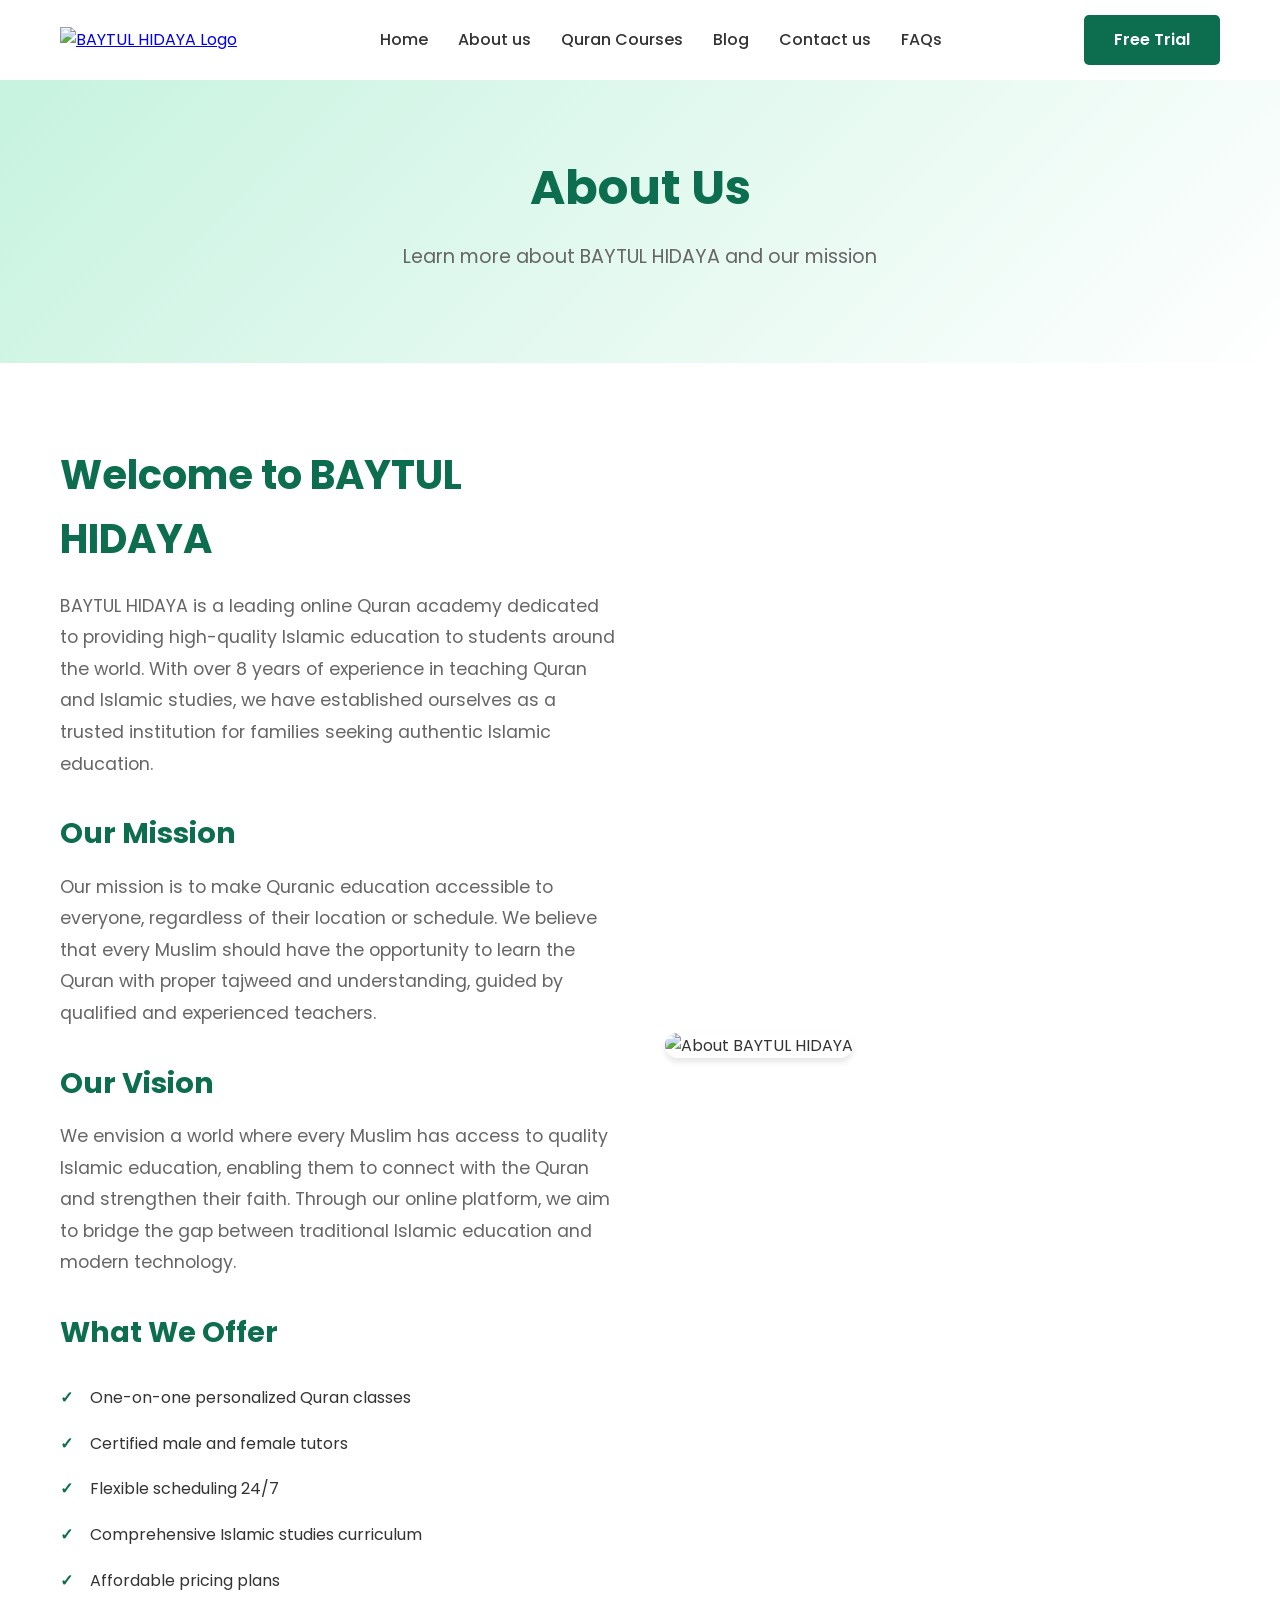
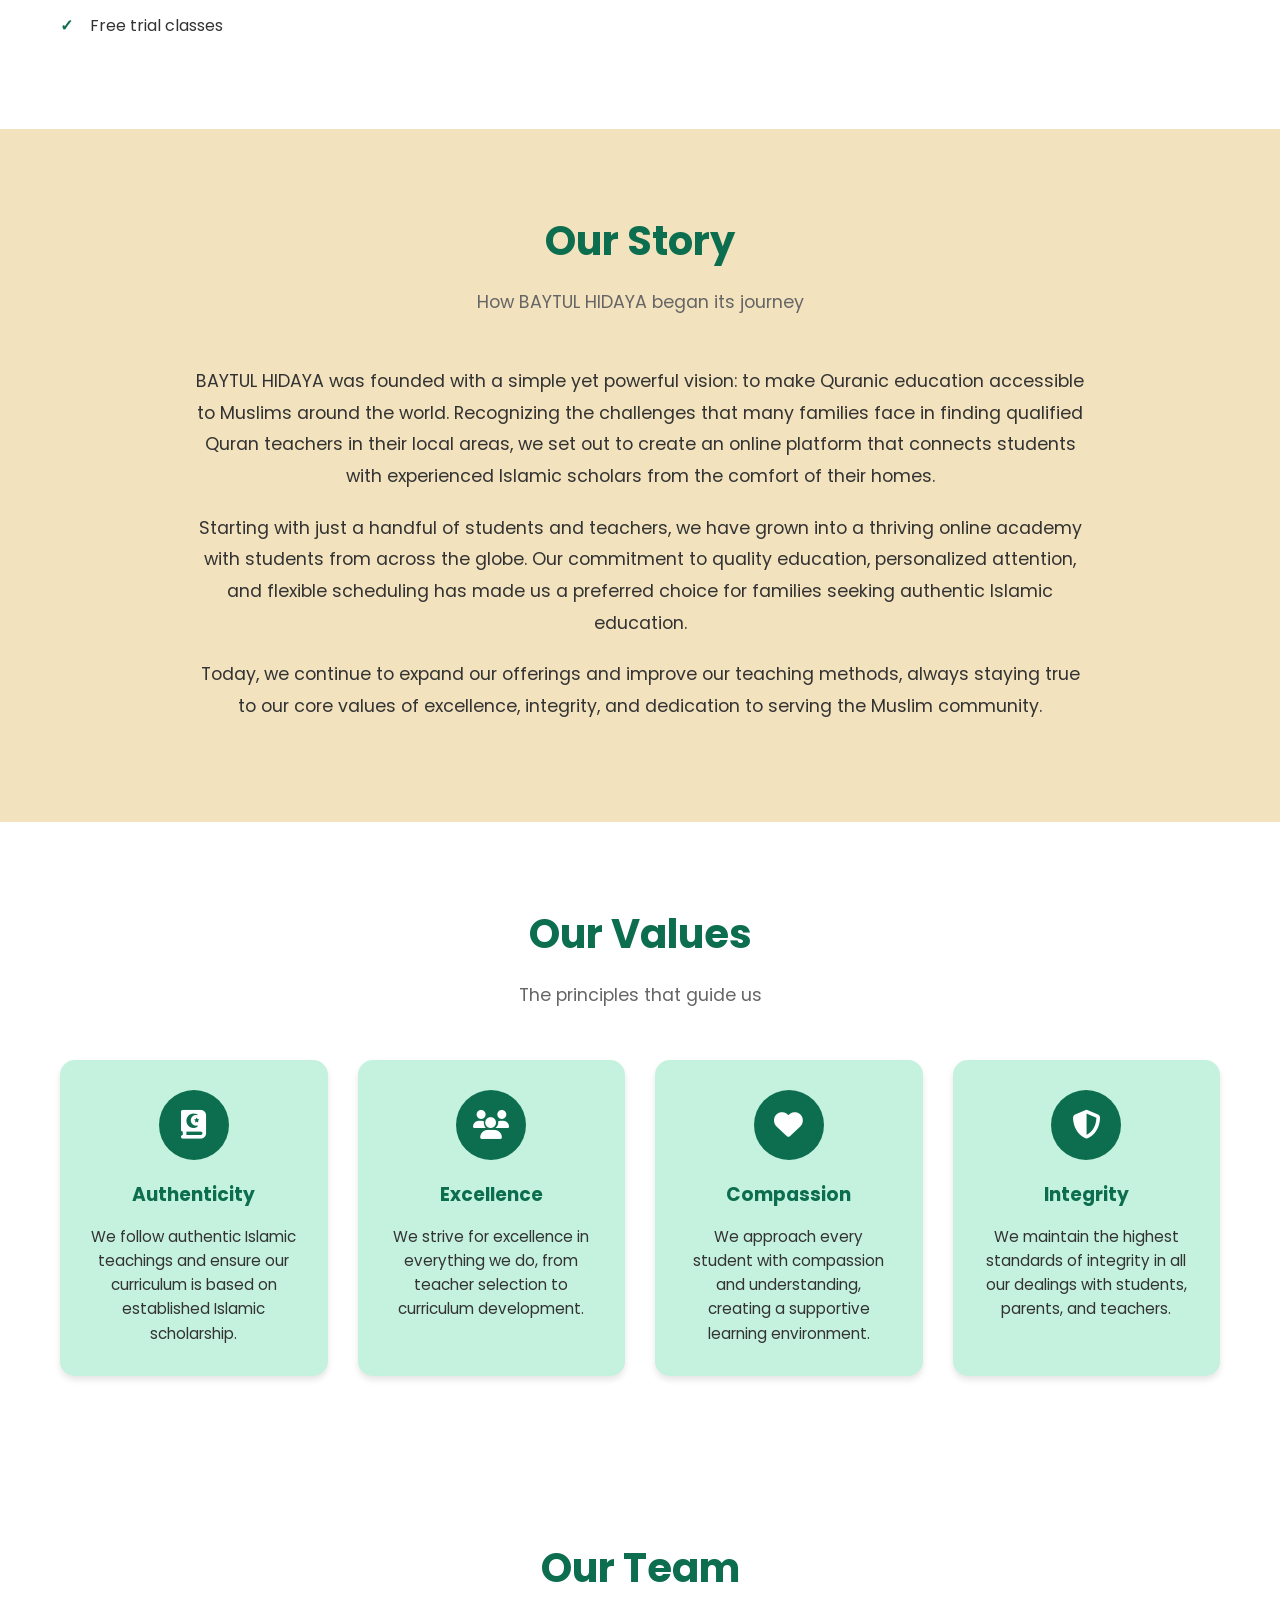
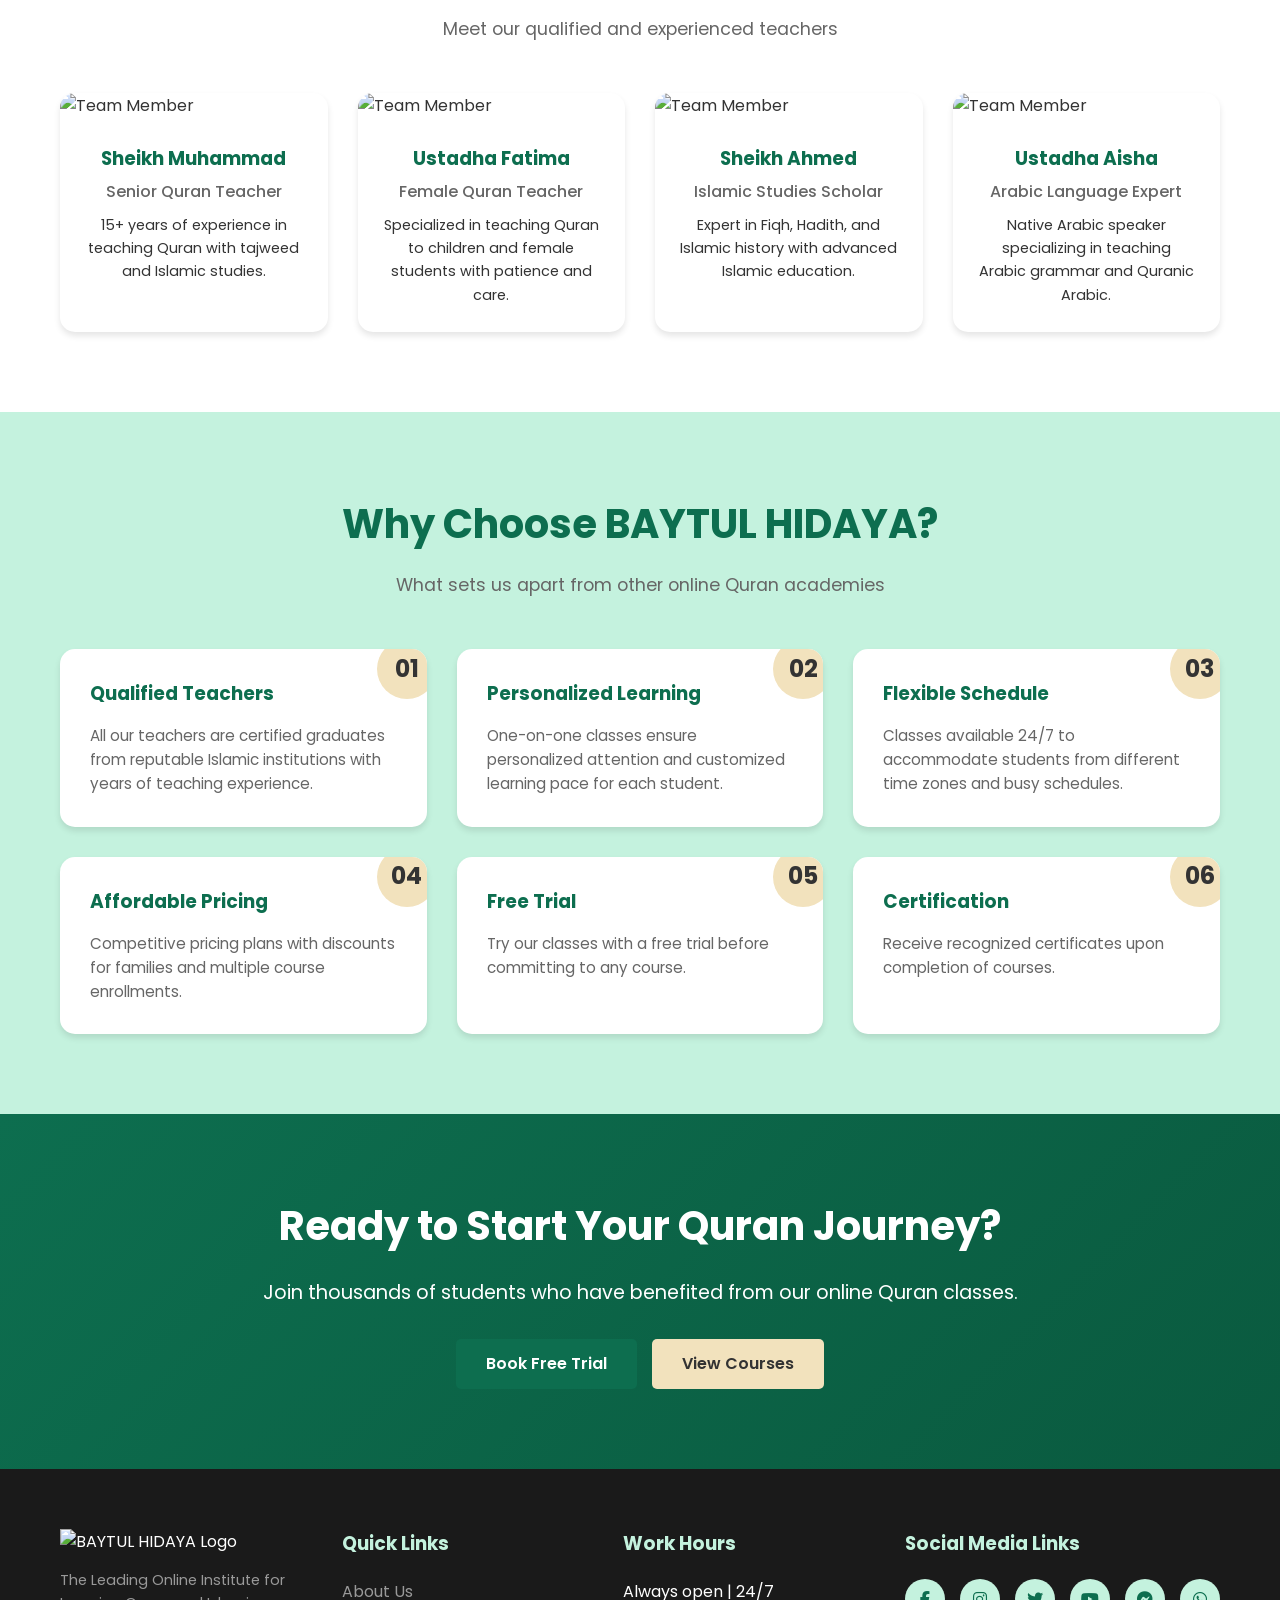
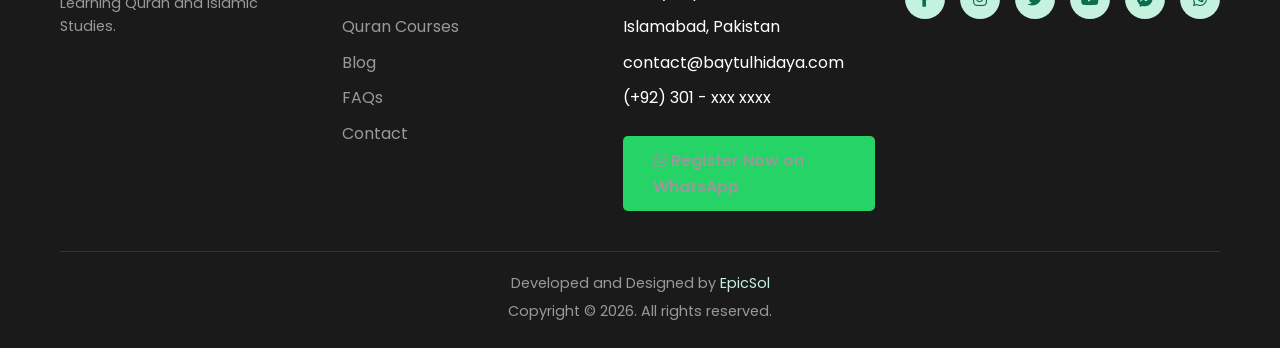
==== pages/about.html @ 9f5bbf70 "Initial commit: BAYTUL HIDAYA Online Quran Academy Website - Complete website with custom branding, " ====
<!DOCTYPE html>
<html lang="en">
<head>
    <meta charset="UTF-8">
    <meta name="viewport" content="width=device-width, initial-scale=1.0">
    <title>About Us - BAYTUL HIDAYA</title>
    <link rel="stylesheet" href="../css/style.css">
    <link rel="stylesheet" href="https://cdnjs.cloudflare.com/ajax/libs/font-awesome/6.4.0/css/all.min.css">
    <link href="https://fonts.googleapis.com/css2?family=Poppins:wght@300;400;500;600;700&display=swap" rel="stylesheet">
</head>
<body>
    <!-- Header -->
    <header id="header">
        <nav class="navbar">
            <div class="container">
                <div class="logo">
                    <a href="../index.html">
                        <img src="../images/logo.png" alt="BAYTUL HIDAYA Logo">
                    </a>
                </div>
                <ul class="nav-menu">
                    <li><a href="../index.html">Home</a></li>
                    <li><a href="about.html" class="active">About us</a></li>
                    <li><a href="courses.html">Quran Courses</a></li>
                    <li><a href="blog.html">Blog</a></li>
                    <li><a href="contact.html">Contact us</a></li>
                    <li><a href="faq.html">FAQs</a></li>
                </ul>
                <div class="nav-cta">
                    <a href="contact.html" class="btn-primary">Free Trial</a>
                </div>
                <div class="hamburger">
                    <span></span>
                    <span></span>
                    <span></span>
                </div>
            </div>
        </nav>
    </header>

    <!-- Page Header -->
    <section class="page-header">
        <div class="container">
            <h1>About Us</h1>
            <p>Learn more about BAYTUL HIDAYA and our mission</p>
        </div>
    </section>

    <!-- About Content -->
    <section class="about-page">
        <div class="container">
            <div class="about-page-content">
                <div class="about-text">
                    <h2>Welcome to BAYTUL HIDAYA</h2>
                    <p>BAYTUL HIDAYA is a leading online Quran academy dedicated to providing high-quality Islamic education to students around the world. With over 8 years of experience in teaching Quran and Islamic studies, we have established ourselves as a trusted institution for families seeking authentic Islamic education.</p>
                    
                    <h3>Our Mission</h3>
                    <p>Our mission is to make Quranic education accessible to everyone, regardless of their location or schedule. We believe that every Muslim should have the opportunity to learn the Quran with proper tajweed and understanding, guided by qualified and experienced teachers.</p>
                    
                    <h3>Our Vision</h3>
                    <p>We envision a world where every Muslim has access to quality Islamic education, enabling them to connect with the Quran and strengthen their faith. Through our online platform, we aim to bridge the gap between traditional Islamic education and modern technology.</p>
                    
                    <h3>What We Offer</h3>
                    <ul>
                        <li>One-on-one personalized Quran classes</li>
                        <li>Certified male and female tutors</li>
                        <li>Flexible scheduling 24/7</li>
                        <li>Comprehensive Islamic studies curriculum</li>
                        <li>Affordable pricing plans</li>
                        <li>Free trial classes</li>
                    </ul>
                </div>
                
                <div class="about-image">
                    <img src="../images/about-main.jpg" alt="About BAYTUL HIDAYA">
                </div>
            </div>
        </div>
    </section>

    <!-- Our Story -->
    <section class="our-story">
        <div class="container">
            <div class="section-header">
                <h2>Our Story</h2>
                <p>How BAYTUL HIDAYA began its journey</p>
            </div>
            <div class="story-content">
                <p>BAYTUL HIDAYA was founded with a simple yet powerful vision: to make Quranic education accessible to Muslims around the world. Recognizing the challenges that many families face in finding qualified Quran teachers in their local areas, we set out to create an online platform that connects students with experienced Islamic scholars from the comfort of their homes.</p>
                <p>Starting with just a handful of students and teachers, we have grown into a thriving online academy with students from across the globe. Our commitment to quality education, personalized attention, and flexible scheduling has made us a preferred choice for families seeking authentic Islamic education.</p>
                <p>Today, we continue to expand our offerings and improve our teaching methods, always staying true to our core values of excellence, integrity, and dedication to serving the Muslim community.</p>
            </div>
        </div>
    </section>

    <!-- Our Values -->
    <section class="our-values">
        <div class="container">
            <div class="section-header">
                <h2>Our Values</h2>
                <p>The principles that guide us</p>
            </div>
            <div class="values-grid">
                <div class="value-card">
                    <div class="value-icon">
                        <i class="fas fa-book-quran"></i>
                    </div>
                    <h3>Authenticity</h3>
                    <p>We follow authentic Islamic teachings and ensure our curriculum is based on established Islamic scholarship.</p>
                </div>
                <div class="value-card">
                    <div class="value-icon">
                        <i class="fas fa-users"></i>
                    </div>
                    <h3>Excellence</h3>
                    <p>We strive for excellence in everything we do, from teacher selection to curriculum development.</p>
                </div>
                <div class="value-card">
                    <div class="value-icon">
                        <i class="fas fa-heart"></i>
                    </div>
                    <h3>Compassion</h3>
                    <p>We approach every student with compassion and understanding, creating a supportive learning environment.</p>
                </div>
                <div class="value-card">
                    <div class="value-icon">
                        <i class="fas fa-shield-alt"></i>
                    </div>
                    <h3>Integrity</h3>
                    <p>We maintain the highest standards of integrity in all our dealings with students, parents, and teachers.</p>
                </div>
            </div>
        </div>
    </section>

    <!-- Our Team -->
    <section class="our-team">
        <div class="container">
            <div class="section-header">
                <h2>Our Team</h2>
                <p>Meet our qualified and experienced teachers</p>
            </div>
            <div class="team-grid">
                <div class="team-card">
                    <div class="team-image">
                        <img src="../images/team-1.jpg" alt="Team Member">
                    </div>
                    <div class="team-info">
                        <h3>Sheikh Muhammad</h3>
                        <p>Senior Quran Teacher</p>
                        <p>15+ years of experience in teaching Quran with tajweed and Islamic studies.</p>
                    </div>
                </div>
                <div class="team-card">
                    <div class="team-image">
                        <img src="../images/team-2.jpg" alt="Team Member">
                    </div>
                    <div class="team-info">
                        <h3>Ustadha Fatima</h3>
                        <p>Female Quran Teacher</p>
                        <p>Specialized in teaching Quran to children and female students with patience and care.</p>
                    </div>
                </div>
                <div class="team-card">
                    <div class="team-image">
                        <img src="../images/team-3.jpg" alt="Team Member">
                    </div>
                    <div class="team-info">
                        <h3>Sheikh Ahmed</h3>
                        <p>Islamic Studies Scholar</p>
                        <p>Expert in Fiqh, Hadith, and Islamic history with advanced Islamic education.</p>
                    </div>
                </div>
                <div class="team-card">
                    <div class="team-image">
                        <img src="../images/team-4.jpg" alt="Team Member">
                    </div>
                    <div class="team-info">
                        <h3>Ustadha Aisha</h3>
                        <p>Arabic Language Expert</p>
                        <p>Native Arabic speaker specializing in teaching Arabic grammar and Quranic Arabic.</p>
                    </div>
                </div>
            </div>
        </div>
    </section>

    <!-- Why Choose Us -->
    <section class="why-choose-us">
        <div class="container">
            <div class="section-header">
                <h2>Why Choose BAYTUL HIDAYA?</h2>
                <p>What sets us apart from other online Quran academies</p>
            </div>
            <div class="why-grid">
                <div class="why-item">
                    <div class="why-number">01</div>
                    <h3>Qualified Teachers</h3>
                    <p>All our teachers are certified graduates from reputable Islamic institutions with years of teaching experience.</p>
                </div>
                <div class="why-item">
                    <div class="why-number">02</div>
                    <h3>Personalized Learning</h3>
                    <p>One-on-one classes ensure personalized attention and customized learning pace for each student.</p>
                </div>
                <div class="why-item">
                    <div class="why-number">03</div>
                    <h3>Flexible Schedule</h3>
                    <p>Classes available 24/7 to accommodate students from different time zones and busy schedules.</p>
                </div>
                <div class="why-item">
                    <div class="why-number">04</div>
                    <h3>Affordable Pricing</h3>
                    <p>Competitive pricing plans with discounts for families and multiple course enrollments.</p>
                </div>
                <div class="why-item">
                    <div class="why-number">05</div>
                    <h3>Free Trial</h3>
                    <p>Try our classes with a free trial before committing to any course.</p>
                </div>
                <div class="why-item">
                    <div class="why-number">06</div>
                    <h3>Certification</h3>
                    <p>Receive recognized certificates upon completion of courses.</p>
                </div>
            </div>
        </div>
    </section>

    <!-- CTA Section -->
    <section class="cta-section">
        <div class="container">
            <div class="cta-content">
                <h2>Ready to Start Your Quran Journey?</h2>
                <p>Join thousands of students who have benefited from our online Quran classes.</p>
                <div class="cta-buttons">
                    <a href="contact.html" class="btn-primary">Book Free Trial</a>
                    <a href="courses.html" class="btn-secondary">View Courses</a>
                </div>
            </div>
        </div>
    </section>

    <!-- Footer -->
    <footer>
        <div class="container">
            <div class="footer-grid">
                <div class="footer-logo">
                    <img src="../images/logo.png" alt="BAYTUL HIDAYA Logo">
                    <p>The Leading Online Institute for Learning Quran and Islamic Studies.</p>
                </div>
                <div class="footer-links">
                    <h3>Quick Links</h3>
                    <ul>
                        <li><a href="about.html">About Us</a></li>
                        <li><a href="courses.html">Quran Courses</a></li>
                        <li><a href="blog.html">Blog</a></li>
                        <li><a href="faq.html">FAQs</a></li>
                        <li><a href="contact.html">Contact</a></li>
                    </ul>
                </div>
                <div class="footer-contact">
                    <h3>Work Hours</h3>
                    <ul>
                        <li>Always open | 24/7</li>
                        <li>Islamabad, Pakistan</li>
                        <li>contact@baytulhidaya.com</li>
                        <li>(+92) 301 - xxx xxxx</li>
                    </ul>
                    <a href="https://wa.me/message/RNBNJLRW5IJGC1" target="_blank" class="btn-whatsapp">
                        <i class="fab fa-whatsapp"></i> Register Now on WhatsApp
                    </a>
                </div>
                <div class="footer-social">
                    <h3>Social Media Links</h3>
                    <div class="social-icons">
                        <a href="https://www.facebook.com/LearnQuranACD/" target="_blank"><i class="fab fa-facebook-f"></i></a>
                        <a href="https://www.instagram.com/learnquran.academy/" target="_blank"><i class="fab fa-instagram"></i></a>
                        <a href="https://twitter.com/LearnquranA" target="_blank"><i class="fab fa-twitter"></i></a>
                        <a href="https://www.youtube.com/@learnquran.academy" target="_blank"><i class="fab fa-youtube"></i></a>
                        <a href="https://m.me/fb.farooq" target="_blank"><i class="fab fa-facebook-messenger"></i></a>
                        <a href="https://wa.me/message/RNBNJLRW5IJGC1" target="_blank"><i class="fab fa-whatsapp"></i></a>
                    </div>
                </div>
            </div>
            <div class="footer-bottom">
                <p>Developed and Designed by <a href="https://epicsol.com/" target="_blank">EpicSol</a></p>
                <p>Copyright © 2026. All rights reserved.</p>
            </div>
        </div>
    </footer>

    <script src="../js/main.js"></script>
</body>
</html>
---- css/style.css ----
/* Reset and Base Styles */
* {
    margin: 0;
    padding: 0;
    box-sizing: border-box;
}

:root {
    --primary-green: #c4f2de;
    --primary-orange: #f2e2bd;
    --dark-green: #0d6e4f;
    --text-dark: #333;
    --text-light: #666;
    --white: #ffffff;
    --shadow: 0 4px 6px rgba(0, 0, 0, 0.1);
    --transition: all 0.3s ease;
}

body {
    font-family: 'Poppins', sans-serif;
    line-height: 1.6;
    color: var(--text-dark);
    overflow-x: hidden;
}

.container {
    max-width: 1200px;
    margin: 0 auto;
    padding: 0 20px;
}

/* Header and Navigation */
header {
    background: var(--white);
    box-shadow: var(--shadow);
    position: fixed;
    width: 100%;
    top: 0;
    z-index: 1000;
    transition: var(--transition);
}

.navbar {
    padding: 15px 0;
}

.navbar .container {
    display: flex;
    justify-content: space-between;
    align-items: center;
}

.logo img {
    height: 60px;
    width: auto;
}

.nav-menu {
    display: flex;
    list-style: none;
    gap: 30px;
}

.nav-menu a {
    text-decoration: none;
    color: var(--text-dark);
    font-weight: 500;
    transition: var(--transition);
    position: relative;
}

.nav-menu a:hover,
.nav-menu a.active {
    color: var(--dark-green);
}

.nav-menu a::after {
    content: '';
    position: absolute;
    bottom: -5px;
    left: 0;
    width: 0;
    height: 2px;
    background: var(--dark-green);
    transition: var(--transition);
}

.nav-menu a:hover::after,
.nav-menu a.active::after {
    width: 100%;
}

.nav-cta {
    display: flex;
    align-items: center;
}

.hamburger {
    display: none;
    flex-direction: column;
    cursor: pointer;
    gap: 5px;
}

.hamburger span {
    width: 25px;
    height: 3px;
    background: var(--text-dark);
    transition: var(--transition);
}

/* Buttons */
.btn-primary {
    background: var(--dark-green);
    color: var(--white);
    padding: 12px 30px;
    border: none;
    border-radius: 5px;
    font-weight: 600;
    cursor: pointer;
    transition: var(--transition);
    text-decoration: none;
    display: inline-block;
}

.btn-primary:hover {
    background: #0a5a3f;
    transform: translateY(-2px);
    box-shadow: var(--shadow);
}

.btn-secondary {
    background: var(--primary-orange);
    color: var(--text-dark);
    padding: 12px 30px;
    border: none;
    border-radius: 5px;
    font-weight: 600;
    cursor: pointer;
    transition: var(--transition);
    text-decoration: none;
    display: inline-block;
}

.btn-secondary:hover {
    background: #e5d0a5;
    transform: translateY(-2px);
    box-shadow: var(--shadow);
}

.btn-whatsapp {
    background: #25D366;
    color: var(--white);
    padding: 12px 30px;
    border: none;
    border-radius: 5px;
    font-weight: 600;
    cursor: pointer;
    transition: var(--transition);
    text-decoration: none;
    display: inline-block;
}

.btn-whatsapp:hover {
    background: #1ebc5c;
    transform: translateY(-2px);
    box-shadow: var(--shadow);
}

.btn-course {
    background: var(--dark-green);
    color: var(--white);
    padding: 10px 25px;
    border: none;
    border-radius: 5px;
    font-weight: 600;
    cursor: pointer;
    transition: var(--transition);
    text-decoration: none;
    display: inline-block;
    width: 100%;
    text-align: center;
}

.btn-course:hover {
    background: #0a5a3f;
    transform: translateY(-2px);
    box-shadow: var(--shadow);
}

/* Hero Section */
.hero {
    padding: 150px 0 80px;
    background: linear-gradient(135deg, var(--primary-green) 0%, var(--white) 100%);
    position: relative;
    overflow: hidden;
}

.hero::before {
    content: '';
    position: absolute;
    top: 0;
    right: 0;
    width: 50%;
    height: 100%;
    background: var(--primary-orange);
    opacity: 0.1;
    transform: skewX(-20deg);
}

.hero-content {
    display: grid;
    grid-template-columns: 1fr 1fr;
    gap: 50px;
    align-items: center;
}

.hero-text h1 {
    font-size: 3rem;
    margin-bottom: 20px;
    color: var(--dark-green);
    line-height: 1.2;
}

.hero-text p {
    font-size: 1.1rem;
    margin-bottom: 15px;
    color: var(--text-light);
}

.hero-buttons {
    display: flex;
    gap: 15px;
    margin-top: 30px;
}

.hero-image img {
    width: 100%;
    border-radius: 20px;
    box-shadow: var(--shadow);
    animation: float 3s ease-in-out infinite;
}

@keyframes float {
    0%, 100% { transform: translateY(0); }
    50% { transform: translateY(-20px); }
}

/* Stats Section */
.stats {
    padding: 60px 0;
    background: var(--white);
}

.stats-grid {
    display: grid;
    grid-template-columns: repeat(4, 1fr);
    gap: 30px;
}

.stat-item {
    text-align: center;
    padding: 30px;
    background: var(--primary-green);
    border-radius: 10px;
    transition: var(--transition);
}

.stat-item:hover {
    transform: translateY(-10px);
    box-shadow: var(--shadow);
}

.stat-item h3 {
    font-size: 2rem;
    color: var(--dark-green);
    margin-bottom: 10px;
}

.stat-item p {
    color: var(--text-dark);
    font-weight: 500;
}

/* Features Section */
.features {
    padding: 80px 0;
    background: var(--white);
}

.section-header {
    text-align: center;
    margin-bottom: 50px;
}

.section-header h2 {
    font-size: 2.5rem;
    color: var(--dark-green);
    margin-bottom: 15px;
}

.section-header p {
    font-size: 1.1rem;
    color: var(--text-light);
}

.features-grid {
    display: grid;
    grid-template-columns: repeat(3, 1fr);
    gap: 30px;
}

.feature-card {
    text-align: center;
    padding: 40px 30px;
    background: var(--white);
    border-radius: 15px;
    box-shadow: var(--shadow);
    transition: var(--transition);
    border: 2px solid var(--primary-green);
}

.feature-card:hover {
    transform: translateY(-10px);
    box-shadow: 0 8px 15px rgba(0, 0, 0, 0.15);
}

.feature-icon {
    width: 80px;
    height: 80px;
    background: var(--primary-green);
    border-radius: 50%;
    display: flex;
    align-items: center;
    justify-content: center;
    margin: 0 auto 20px;
    font-size: 2rem;
    color: var(--dark-green);
}

.feature-card h3 {
    margin-bottom: 15px;
    color: var(--dark-green);
}

.feature-card p {
    color: var(--text-light);
}

/* CTA Section */
.cta-section {
    padding: 80px 0;
    background: linear-gradient(135deg, var(--dark-green) 0%, #0a5a3f 100%);
    color: var(--white);
}

.cta-content {
    text-align: center;
    max-width: 800px;
    margin: 0 auto;
}

.cta-content h2 {
    font-size: 2.5rem;
    margin-bottom: 20px;
}

.cta-content p {
    font-size: 1.2rem;
    margin-bottom: 30px;
}

.cta-content ul {
    list-style: none;
    margin-bottom: 30px;
}

.cta-content ul li {
    margin-bottom: 10px;
    font-size: 1.1rem;
}

/* Courses Section */
.courses {
    padding: 80px 0;
    background: var(--white);
}

.courses-grid {
    display: grid;
    grid-template-columns: repeat(3, 1fr);
    gap: 30px;
}

.course-card {
    background: var(--white);
    border-radius: 15px;
    overflow: hidden;
    box-shadow: var(--shadow);
    transition: var(--transition);
}

.course-card:hover {
    transform: translateY(-10px);
    box-shadow: 0 8px 15px rgba(0, 0, 0, 0.15);
}

.course-image img {
    width: 100%;
    height: 200px;
    object-fit: cover;
}

.course-content {
    padding: 25px;
}

.course-content h4 {
    color: var(--dark-green);
    font-size: 1.2rem;
    margin-bottom: 10px;
}

.course-content h3 {
    margin-bottom: 15px;
    color: var(--text-dark);
}

.course-features {
    display: flex;
    gap: 15px;
    margin-bottom: 15px;
}

.course-features span {
    font-size: 0.9rem;
    color: var(--text-light);
    display: flex;
    align-items: center;
    gap: 5px;
}

.course-rating {
    display: flex;
    align-items: center;
    gap: 10px;
    margin-bottom: 20px;
}

.stars {
    color: #FFD700;
}

.course-rating span {
    font-size: 0.9rem;
    color: var(--text-light);
}

/* About Section */
.about {
    padding: 80px 0;
    background: var(--primary-green);
}

.about-content {
    text-align: center;
    max-width: 900px;
    margin: 0 auto;
}

.about-content p {
    font-size: 1.1rem;
    margin-bottom: 30px;
    color: var(--text-dark);
}

.about-stats {
    display: grid;
    grid-template-columns: 1fr 1fr;
    gap: 30px;
    margin-bottom: 30px;
}

.about-stat {
    text-align: left;
}

.about-stat h3 {
    margin-bottom: 10px;
    color: var(--dark-green);
}

.progress-bar {
    width: 100%;
    height: 10px;
    background: var(--white);
    border-radius: 5px;
    overflow: hidden;
    margin-bottom: 5px;
}

.progress {
    height: 100%;
    background: var(--dark-green);
    border-radius: 5px;
    animation: progress 2s ease-in-out;
}

@keyframes progress {
    from { width: 0; }
    to { width: 100%; }
}

.about-stat span {
    font-weight: 600;
    color: var(--dark-green);
}

.about-features ul {
    list-style: none;
    display: flex;
    justify-content: center;
    gap: 30px;
    margin-bottom: 30px;
}

.about-features ul li {
    color: var(--text-dark);
    font-weight: 500;
}

.about-cta h3 {
    margin-bottom: 20px;
    color: var(--dark-green);
}

.about-cta img {
    max-width: 100%;
    border-radius: 15px;
    box-shadow: var(--shadow);
}

/* Process Section */
.process {
    padding: 80px 0;
    background: var(--white);
}

.process-steps {
    display: grid;
    grid-template-columns: repeat(4, 1fr);
    gap: 30px;
}

.process-step {
    text-align: center;
    padding: 30px;
    background: var(--primary-orange);
    border-radius: 15px;
    transition: var(--transition);
}

.process-step:hover {
    transform: translateY(-10px);
    box-shadow: var(--shadow);
}

.step-number {
    width: 60px;
    height: 60px;
    background: var(--dark-green);
    color: var(--white);
    border-radius: 50%;
    display: flex;
    align-items: center;
    justify-content: center;
    font-size: 1.5rem;
    font-weight: 700;
    margin: 0 auto 20px;
}

.process-step h3 {
    margin-bottom: 15px;
    color: var(--dark-green);
}

.process-step p {
    color: var(--text-dark);
    font-size: 0.95rem;
}

/* Specialties Section */
.specialties {
    padding: 80px 0;
    background: var(--white);
}

.specialties-content {
    text-align: center;
    max-width: 900px;
    margin: 0 auto;
}

.specialties-content p {
    font-size: 1.1rem;
    margin-bottom: 40px;
    color: var(--text-light);
}

.specialties-grid {
    display: grid;
    grid-template-columns: repeat(2, 1fr);
    gap: 30px;
    margin-bottom: 40px;
}

.specialty-item {
    text-align: left;
    padding: 20px;
    background: var(--primary-green);
    border-radius: 10px;
}

.specialty-item h3 {
    margin-bottom: 10px;
    color: var(--dark-green);
    font-size: 1rem;
}

.specialty-item .progress-bar {
    margin-bottom: 5px;
}

.specialty-item span {
    font-weight: 600;
    color: var(--dark-green);
    font-size: 0.9rem;
}

.specialties-cta {
    text-align: center;
    margin-top: 40px;
}

.specialties-cta h2 {
    margin-bottom: 15px;
    color: var(--dark-green);
}

.specialties-cta p {
    margin-bottom: 30px;
    color: var(--text-light);
}

.cta-buttons {
    display: flex;
    gap: 15px;
    justify-content: center;
}

/* FAQ Section */
.faq {
    padding: 80px 0;
    background: var(--primary-orange);
}

.faq-content {
    max-width: 900px;
    margin: 0 auto;
}

.faq-item {
    background: var(--white);
    padding: 30px;
    border-radius: 10px;
    margin-bottom: 20px;
    box-shadow: var(--shadow);
    transition: var(--transition);
}

.faq-item:hover {
    transform: translateY(-5px);
}

.faq-item h3 {
    margin-bottom: 15px;
    color: var(--dark-green);
    cursor: pointer;
    display: flex;
    justify-content: space-between;
    align-items: center;
}

.faq-item h3::after {
    content: '+';
    font-size: 1.5rem;
    color: var(--dark-green);
}

.faq-item.active h3::after {
    content: '-';
}

.faq-item p {
    color: var(--text-light);
    display: none;
    margin-top: 15px;
}

.faq-item.active p {
    display: block;
}

.faq-cta {
    text-align: center;
    margin-top: 40px;
}

.faq-cta p {
    margin-top: 15px;
    color: var(--text-dark);
}

/* Testimonials Section */
.testimonials {
    padding: 80px 0;
    background: var(--white);
}

.testimonials-grid {
    display: grid;
    grid-template-columns: repeat(3, 1fr);
    gap: 30px;
}

.testimonial-card {
    background: var(--primary-green);
    padding: 30px;
    border-radius: 15px;
    box-shadow: var(--shadow);
    transition: var(--transition);
}

.testimonial-card:hover {
    transform: translateY(-10px);
    box-shadow: 0 8px 15px rgba(0, 0, 0, 0.15);
}

.testimonial-card p {
    font-style: italic;
    margin-bottom: 20px;
    color: var(--text-dark);
}

.testimonial-author h4 {
    color: var(--dark-green);
    margin-bottom: 5px;
}

.testimonial-author span {
    color: var(--text-light);
    font-size: 0.9rem;
}

/* Blog Section */
.blog {
    padding: 80px 0;
    background: var(--white);
}

.blog-grid {
    display: grid;
    grid-template-columns: repeat(3, 1fr);
    gap: 30px;
}

.blog-card {
    background: var(--white);
    border-radius: 15px;
    overflow: hidden;
    box-shadow: var(--shadow);
    transition: var(--transition);
}

.blog-card:hover {
    transform: translateY(-10px);
    box-shadow: 0 8px 15px rgba(0, 0, 0, 0.15);
}

.blog-image img {
    width: 100%;
    height: 200px;
    object-fit: cover;
}

.blog-content {
    padding: 25px;
}

.blog-content h3 {
    margin-bottom: 10px;
    color: var(--dark-green);
    font-size: 1.2rem;
    line-height: 1.4;
}

.blog-content p {
    color: var(--text-light);
    margin-bottom: 10px;
    font-size: 0.9rem;
    line-height: 1.6;
}

.read-more {
    color: var(--dark-green);
    text-decoration: none;
    font-weight: 600;
    transition: var(--transition);
    display: inline-block;
    margin-top: 10px;
}

.read-more:hover {
    color: #0a5a3f;
}

/* Newsletter Section */
.newsletter {
    padding: 80px 0;
    background: linear-gradient(135deg, var(--dark-green) 0%, #0a5a3f 100%);
    color: var(--white);
}

.newsletter-content {
    text-align: center;
    max-width: 600px;
    margin: 0 auto;
}

.newsletter-content h2 {
    margin-bottom: 15px;
}

.newsletter-content p {
    margin-bottom: 30px;
}

.newsletter-form {
    display: flex;
    gap: 10px;
}

.newsletter-form input {
    flex: 1;
    padding: 12px 20px;
    border: none;
    border-radius: 5px;
    font-size: 1rem;
}

.newsletter-form button {
    background: var(--primary-orange);
    color: var(--text-dark);
    padding: 12px 30px;
    border: none;
    border-radius: 5px;
    font-weight: 600;
    cursor: pointer;
    transition: var(--transition);
}

.newsletter-form button:hover {
    background: #e5d0a5;
}

/* Footer */
footer {
    background: #1a1a1a;
    color: var(--white);
    padding: 60px 0 20px;
}

.footer-grid {
    display: grid;
    grid-template-columns: repeat(4, 1fr);
    gap: 30px;
    margin-bottom: 40px;
}

.footer-logo img {
    height: 60px;
    margin-bottom: 15px;
}

.footer-logo p {
    color: #999;
    font-size: 0.9rem;
}

.footer-links h3,
.footer-contact h3,
.footer-social h3 {
    margin-bottom: 20px;
    color: var(--primary-green);
}

.footer-links ul,
.footer-contact ul {
    list-style: none;
}

.footer-links ul li,
.footer-contact ul li {
    margin-bottom: 10px;
}

.footer-links a,
.footer-contact a {
    color: #999;
    text-decoration: none;
    transition: var(--transition);
}

.footer-links a:hover,
.footer-contact a:hover {
    color: var(--primary-green);
}

.footer-contact .btn-whatsapp {
    margin-top: 15px;
    display: inline-block;
}

.social-icons {
    display: flex;
    gap: 15px;
}

.social-icons a {
    width: 40px;
    height: 40px;
    background: var(--primary-green);
    color: var(--dark-green);
    border-radius: 50%;
    display: flex;
    align-items: center;
    justify-content: center;
    text-decoration: none;
    transition: var(--transition);
}

.social-icons a:hover {
    background: var(--primary-orange);
    color: var(--text-dark);
    transform: translateY(-5px);
}

.footer-bottom {
    text-align: center;
    padding-top: 20px;
    border-top: 1px solid #333;
}

.footer-bottom p {
    color: #999;
    font-size: 0.9rem;
    margin-bottom: 5px;
}

.footer-bottom a {
    color: var(--primary-green);
    text-decoration: none;
}

/* Responsive Design */
@media (max-width: 1024px) {
    .hero-content {
        grid-template-columns: 1fr;
    }
    
    .hero-text h1 {
        font-size: 2.5rem;
    }
    
    .stats-grid,
    .features-grid,
    .courses-grid,
    .testimonials-grid,
    .blog-grid {
        grid-template-columns: repeat(2, 1fr);
    }
    
    .process-steps {
        grid-template-columns: repeat(2, 1fr);
    }
    
    .specialties-grid {
        grid-template-columns: 1fr;
    }
    
    .footer-grid {
        grid-template-columns: repeat(2, 1fr);
    }
}

@media (max-width: 768px) {
    .nav-menu {
        position: fixed;
        left: -100%;
        top: 70px;
        flex-direction: column;
        background: var(--white);
        width: 100%;
        text-align: center;
        transition: var(--transition);
        box-shadow: var(--shadow);
        padding: 20px 0;
    }
    
    .nav-menu.active {
        left: 0;
    }
    
    .hamburger {
        display: flex;
    }
    
    .hamburger.active span:nth-child(1) {
        transform: rotate(45deg) translate(5px, 5px);
    }
    
    .hamburger.active span:nth-child(2) {
        opacity: 0;
    }
    
    .hamburger.active span:nth-child(3) {
        transform: rotate(-45deg) translate(7px, -6px);
    }
    
    .hero-text h1 {
        font-size: 2rem;
    }
    
    .hero-buttons {
        flex-direction: column;
    }
    
    .stats-grid,
    .features-grid,
    .courses-grid,
    .testimonials-grid,
    .blog-grid,
    .process-steps {
        grid-template-columns: 1fr;
    }
    
    .about-stats {
        grid-template-columns: 1fr;
    }
    
    .about-features ul {
        flex-direction: column;
        gap: 10px;
    }
    
    .cta-buttons {
        flex-direction: column;
    }
    
    .newsletter-form {
        flex-direction: column;
    }
    
    .footer-grid {
        grid-template-columns: 1fr;
    }
    
    /* About page responsive */
    .about-page-content {
        grid-template-columns: 1fr;
    }
    
    .values-grid,
    .team-grid,
    .why-grid {
        grid-template-columns: 1fr;
    }
    
    .page-header h1 {
        font-size: 2rem;
    }
    
    /* Contact page responsive */
    .contact-content {
        grid-template-columns: 1fr;
    }
    
    /* Courses page responsive */
    .registration-info {
        grid-template-columns: 1fr;
    }
    
    .why-features-list {
        grid-template-columns: 1fr;
    }
    
    .courses-page .courses-grid {
        grid-template-columns: 1fr;
    }
    
    /* Blog page responsive */
    .blog-page .blog-grid {
        grid-template-columns: 1fr;
    }
}

/* Animations */
@keyframes fadeInUp {
    from {
        opacity: 0;
        transform: translateY(30px);
    }
    to {
        opacity: 1;
        transform: translateY(0);
    }
}

.fade-in-up {
    animation: fadeInUp 0.6s ease-out;
}

@keyframes fadeIn {
    from { opacity: 0; }
    to { opacity: 1; }
}

.fade-in {
    animation: fadeIn 0.6s ease-out;
}

/* Scroll Animation */
.animate-on-scroll {
    opacity: 0;
    transform: translateY(30px);
    transition: all 0.6s ease-out;
}

.animate-on-scroll.visible {
    opacity: 1;
    transform: translateY(0);
}

/* Page Header */
.page-header {
    padding: 150px 0 80px;
    background: linear-gradient(135deg, var(--primary-green) 0%, var(--white) 100%);
    text-align: center;
}

.page-header h1 {
    font-size: 3rem;
    color: var(--dark-green);
    margin-bottom: 15px;
}

.page-header h2 {
    font-size: 2rem;
    color: var(--dark-green);
    margin-bottom: 15px;
}

.page-header p {
    font-size: 1.2rem;
    color: var(--text-light);
    margin-bottom: 10px;
}

.courses-hero {
    background: linear-gradient(135deg, var(--primary-green) 0%, var(--primary-orange) 100%);
}

/* About Page */
.about-page {
    padding: 80px 0;
    background: var(--white);
}

.about-page-content {
    display: grid;
    grid-template-columns: 1fr 1fr;
    gap: 50px;
    align-items: center;
}

.about-text h2 {
    font-size: 2.5rem;
    color: var(--dark-green);
    margin-bottom: 20px;
}

.about-text h3 {
    font-size: 1.8rem;
    color: var(--dark-green);
    margin: 30px 0 15px;
}

.about-text p {
    font-size: 1.1rem;
    color: var(--text-light);
    margin-bottom: 15px;
    line-height: 1.8;
}

.about-text ul {
    list-style: none;
    margin-top: 20px;
}

.about-text ul li {
    padding: 10px 0;
    padding-left: 30px;
    position: relative;
    color: var(--text-dark);
}

.about-text ul li::before {
    content: '✓';
    position: absolute;
    left: 0;
    color: var(--dark-green);
    font-weight: bold;
}

.about-image img {
    width: 100%;
    border-radius: 15px;
    box-shadow: var(--shadow);
}

/* Our Story */
.our-story {
    padding: 80px 0;
    background: var(--primary-orange);
}

.story-content {
    max-width: 900px;
    margin: 0 auto;
    text-align: center;
}

.story-content p {
    font-size: 1.1rem;
    color: var(--text-dark);
    margin-bottom: 20px;
    line-height: 1.8;
}

/* Our Values */
.our-values {
    padding: 80px 0;
    background: var(--white);
}

.values-grid {
    display: grid;
    grid-template-columns: repeat(4, 1fr);
    gap: 30px;
}

.value-card {
    text-align: center;
    padding: 30px;
    background: var(--primary-green);
    border-radius: 15px;
    box-shadow: var(--shadow);
    transition: var(--transition);
}

.value-card:hover {
    transform: translateY(-10px);
    box-shadow: 0 8px 15px rgba(0, 0, 0, 0.15);
}

.value-icon {
    width: 70px;
    height: 70px;
    background: var(--dark-green);
    color: var(--white);
    border-radius: 50%;
    display: flex;
    align-items: center;
    justify-content: center;
    margin: 0 auto 20px;
    font-size: 1.8rem;
}

.value-card h3 {
    margin-bottom: 15px;
    color: var(--dark-green);
}

.value-card p {
    color: var(--text-dark);
    font-size: 0.95rem;
}

/* Our Team */
.our-team {
    padding: 80px 0;
    background: var(--white);
}

.team-grid {
    display: grid;
    grid-template-columns: repeat(4, 1fr);
    gap: 30px;
}

.team-card {
    background: var(--white);
    border-radius: 15px;
    overflow: hidden;
    box-shadow: var(--shadow);
    transition: var(--transition);
}

.team-card:hover {
    transform: translateY(-10px);
    box-shadow: 0 8px 15px rgba(0, 0, 0, 0.15);
}

.team-image img {
    width: 100%;
    height: 250px;
    object-fit: cover;
}

.team-info {
    padding: 25px;
    text-align: center;
}

.team-info h3 {
    color: var(--dark-green);
    margin-bottom: 5px;
}

.team-info p:first-of-type {
    color: var(--text-light);
    font-weight: 500;
    margin-bottom: 10px;
}

.team-info p:last-of-type {
    color: var(--text-dark);
    font-size: 0.9rem;
}

/* Why Choose Us */
.why-choose-us {
    padding: 80px 0;
    background: var(--primary-green);
}

.why-grid {
    display: grid;
    grid-template-columns: repeat(3, 1fr);
    gap: 30px;
}

.why-item {
    background: var(--white);
    padding: 30px;
    border-radius: 15px;
    box-shadow: var(--shadow);
    transition: var(--transition);
    position: relative;
    overflow: hidden;
}

.why-item:hover {
    transform: translateY(-10px);
    box-shadow: 0 8px 15px rgba(0, 0, 0, 0.15);
}

.why-number {
    position: absolute;
    top: -10px;
    right: -10px;
    width: 60px;
    height: 60px;
    background: var(--primary-orange);
    color: var(--text-dark);
    border-radius: 50%;
    display: flex;
    align-items: center;
    justify-content: center;
    font-size: 1.5rem;
    font-weight: 700;
}

.why-item h3 {
    margin-bottom: 15px;
    color: var(--dark-green);
    padding-right: 20px;
}

.why-item p {
    color: var(--text-light);
    font-size: 0.95rem;
}

/* Courses Page */
.courses-page {
    padding: 80px 0;
    background: var(--white);
}

.courses-page .courses-grid {
    grid-template-columns: repeat(2, 1fr);
}

.course-features-section {
    padding: 80px 0;
    background: var(--primary-green);
}

.course-card .course-content p {
    color: var(--text-light);
    margin-bottom: 15px;
    font-size: 0.95rem;
}

/* Blog Page */
.blog-page {
    padding: 80px 0;
    background: var(--white);
}

.blog-page .blog-grid {
    grid-template-columns: repeat(2, 1fr);
    gap: 30px;
}

.blog-content p {
    color: var(--text-light);
    margin-bottom: 10px;
    font-size: 0.9rem;
}

.blog-content p:first-of-type {
    color: var(--dark-green);
    font-weight: 500;
    margin-bottom: 5px;
}

.load-more {
    text-align: center;
    margin-top: 50px;
}

.load-more button {
    background: var(--primary-orange);
    color: var(--text-dark);
    padding: 12px 40px;
    border: none;
    border-radius: 5px;
    font-weight: 600;
    cursor: pointer;
    transition: var(--transition);
    font-size: 1rem;
}

.load-more button:hover {
    background: #e5d0a5;
    transform: translateY(-2px);
    box-shadow: var(--shadow);
}

/* Contact Page */
.contact-page {
    padding: 80px 0;
    background: var(--white);
}

.contact-content {
    display: grid;
    grid-template-columns: 1fr 1.5fr;
    gap: 50px;
}

.contact-card {
    background: var(--primary-green);
    padding: 30px;
    border-radius: 15px;
    margin-bottom: 20px;
    text-align: center;
    transition: var(--transition);
}

.contact-card:hover {
    transform: translateY(-5px);
    box-shadow: var(--shadow);
}

.contact-icon {
    width: 60px;
    height: 60px;
    background: var(--dark-green);
    color: var(--white);
    border-radius: 50%;
    display: flex;
    align-items: center;
    justify-content: center;
    margin: 0 auto 15px;
    font-size: 1.5rem;
}

.contact-card h3 {
    margin-bottom: 10px;
    color: var(--dark-green);
}

.contact-card p {
    color: var(--text-dark);
}

.contact-social {
    background: var(--primary-orange);
    padding: 30px;
    border-radius: 15px;
    text-align: center;
}

.contact-social h3 {
    margin-bottom: 20px;
    color: var(--dark-green);
}

.contact-social .social-icons {
    justify-content: center;
}

.contact-form-wrapper {
    background: var(--white);
    padding: 40px;
    border-radius: 15px;
    box-shadow: var(--shadow);
}

.contact-form {
    display: flex;
    flex-direction: column;
    gap: 20px;
}

.form-group {
    display: flex;
    flex-direction: column;
    gap: 8px;
}

.form-group label {
    font-weight: 600;
    color: var(--dark-green);
}

.form-group input,
.form-group select,
.form-group textarea {
    padding: 12px 15px;
    border: 2px solid #e0e0e0;
    border-radius: 5px;
    font-size: 1rem;
    font-family: inherit;
    transition: var(--transition);
}

.form-group input:focus,
.form-group select:focus,
.form-group textarea:focus {
    outline: none;
    border-color: var(--dark-green);
}

.form-group textarea {
    resize: vertical;
    min-height: 120px;
}

/* WhatsApp CTA */
.whatsapp-cta {
    padding: 80px 0;
    background: linear-gradient(135deg, #25D366 0%, #128C7E 100%);
    color: var(--white);
}

.whatsapp-content {
    text-align: center;
    max-width: 800px;
    margin: 0 auto;
}

.whatsapp-content h2 {
    margin-bottom: 15px;
}

.whatsapp-content p {
    margin-bottom: 30px;
    font-size: 1.1rem;
}

.whatsapp-content .btn-whatsapp {
    background: var(--white);
    color: #25D366;
}

.whatsapp-content .btn-whatsapp:hover {
    background: #f0f0f0;
}

/* Map Section */
.map-section {
    padding: 80px 0;
    background: var(--white);
}

.map-container {
    border-radius: 15px;
    overflow: hidden;
    box-shadow: var(--shadow);
}

.map-container iframe {
    width: 100%;
    height: 400px;
    border: none;
}

/* FAQ Mini */
.faq-mini {
    padding: 80px 0;
    background: var(--primary-orange);
}

.faq-mini .faq-content {
    max-width: 900px;
    margin: 0 auto;
}

/* Registration Section */
.registration-section {
    padding: 80px 0;
    background: var(--white);
}

.registration-info {
    display: grid;
    grid-template-columns: 1fr 1fr;
    gap: 50px;
    align-items: center;
}

.hours-location {
    background: var(--primary-green);
    padding: 40px;
    border-radius: 15px;
}

.hours-location h3 {
    color: var(--dark-green);
    margin-bottom: 15px;
    margin-top: 30px;
}

.hours-location h3:first-child {
    margin-top: 0;
}

.hours-location p {
    color: var(--text-dark);
    margin-bottom: 10px;
}

.registration-image img {
    width: 100%;
    border-radius: 15px;
    box-shadow: var(--shadow);
}

/* Why Choose Detailed Section */
.why-choose-detailed {
    padding: 80px 0;
    background: var(--primary-orange);
}

.why-features-list {
    display: grid;
    grid-template-columns: repeat(2, 1fr);
    gap: 30px;
    margin-bottom: 50px;
}

.why-feature-item {
    background: var(--white);
    padding: 30px;
    border-radius: 10px;
    box-shadow: var(--shadow);
    transition: var(--transition);
}

.why-feature-item:hover {
    transform: translateY(-5px);
    box-shadow: 0 8px 15px rgba(0, 0, 0, 0.15);
}

.why-feature-item h3 {
    color: var(--dark-green);
    margin-bottom: 15px;
}

.why-feature-item p {
    color: var(--text-light);
    font-size: 0.95rem;
}

.mosque-image {
    text-align: center;
    margin-top: 40px;
}

.mosque-image img {
    max-width: 100%;
    border-radius: 15px;
    box-shadow: var(--shadow);
}

.kid-reading-image {
    text-align: center;
    margin-top: 40px;
}

.kid-reading-image img {
    max-width: 100%;
    border-radius: 15px;
    box-shadow: var(--shadow);
}

/* FAQ Page */
.faq-page {
    padding: 80px 0;
    background: var(--white);
}

.faq-page .faq-content {
    max-width: 900px;
    margin: 0 auto;
}

.faq-page .faq-cta {
    text-align: center;
    margin-top: 50px;
}

.faq-page .faq-cta p {
    margin-top: 15px;
    color: var(--text-light);
}
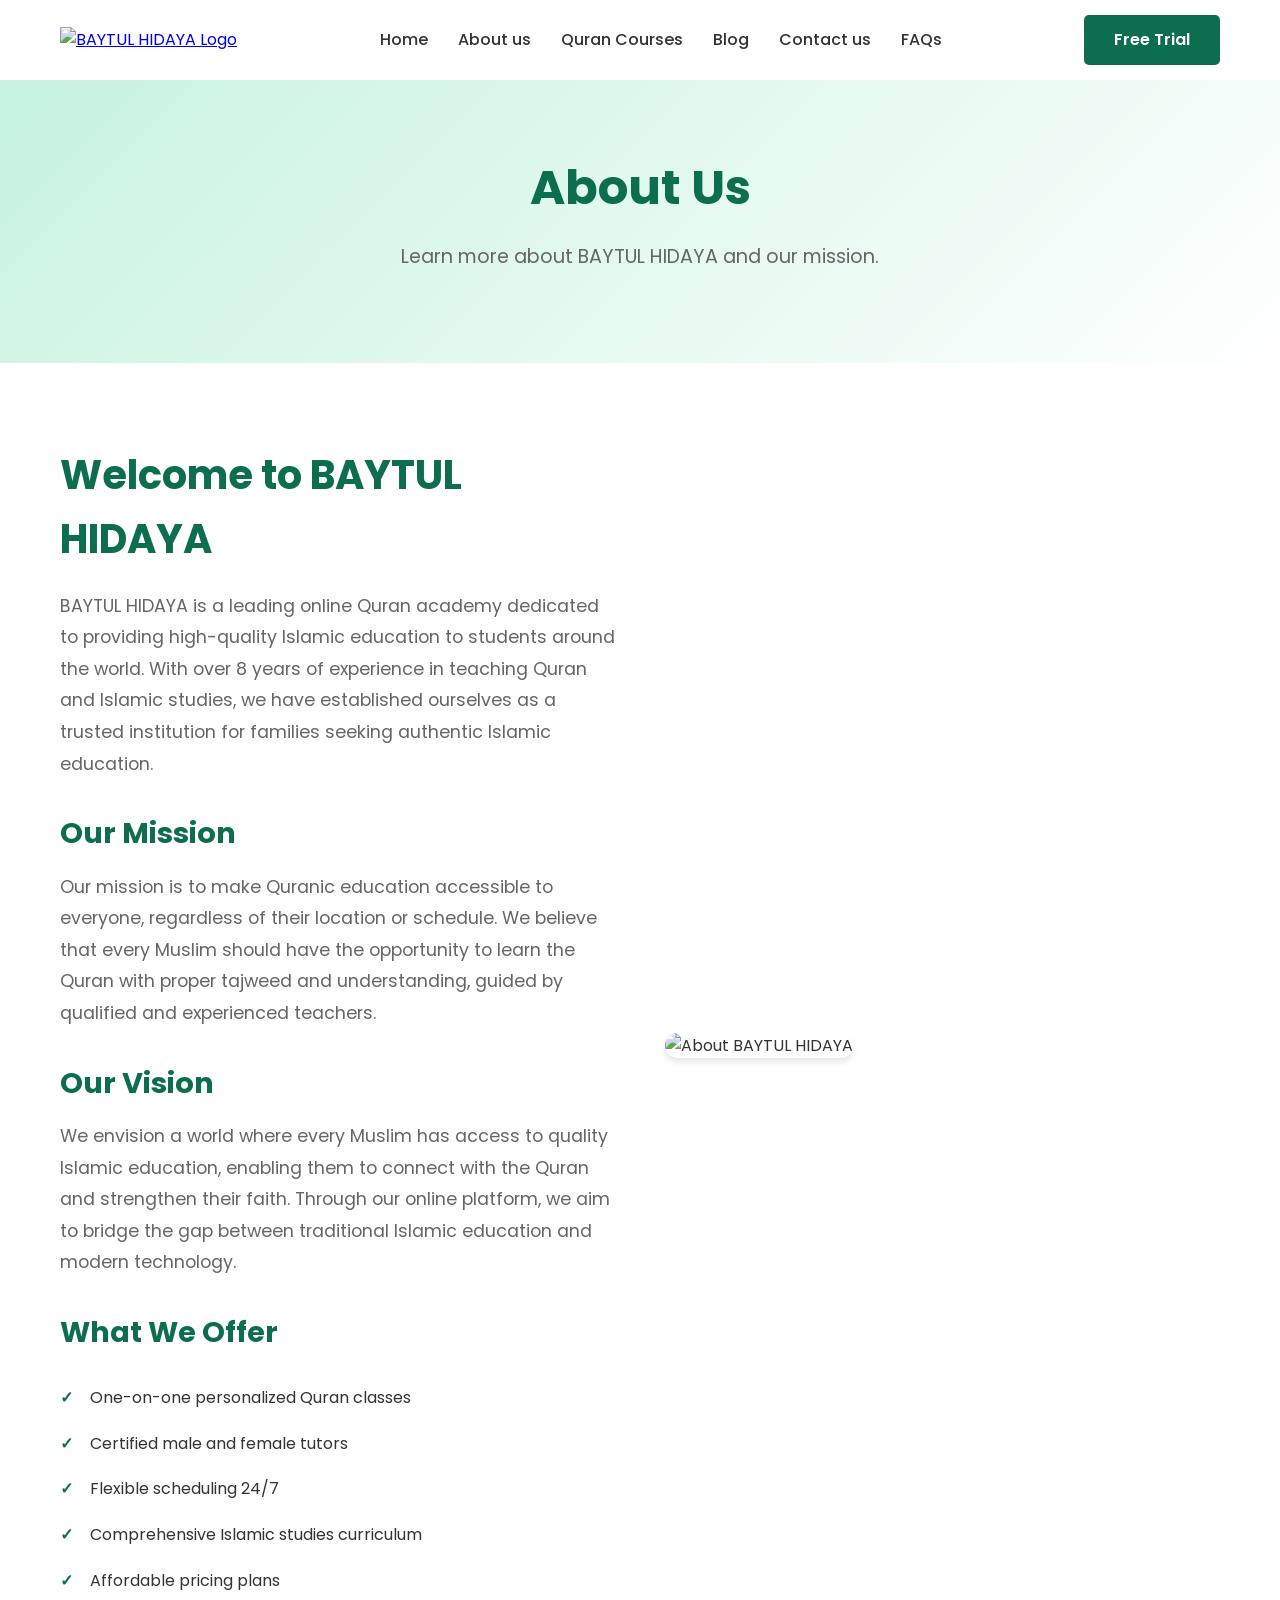
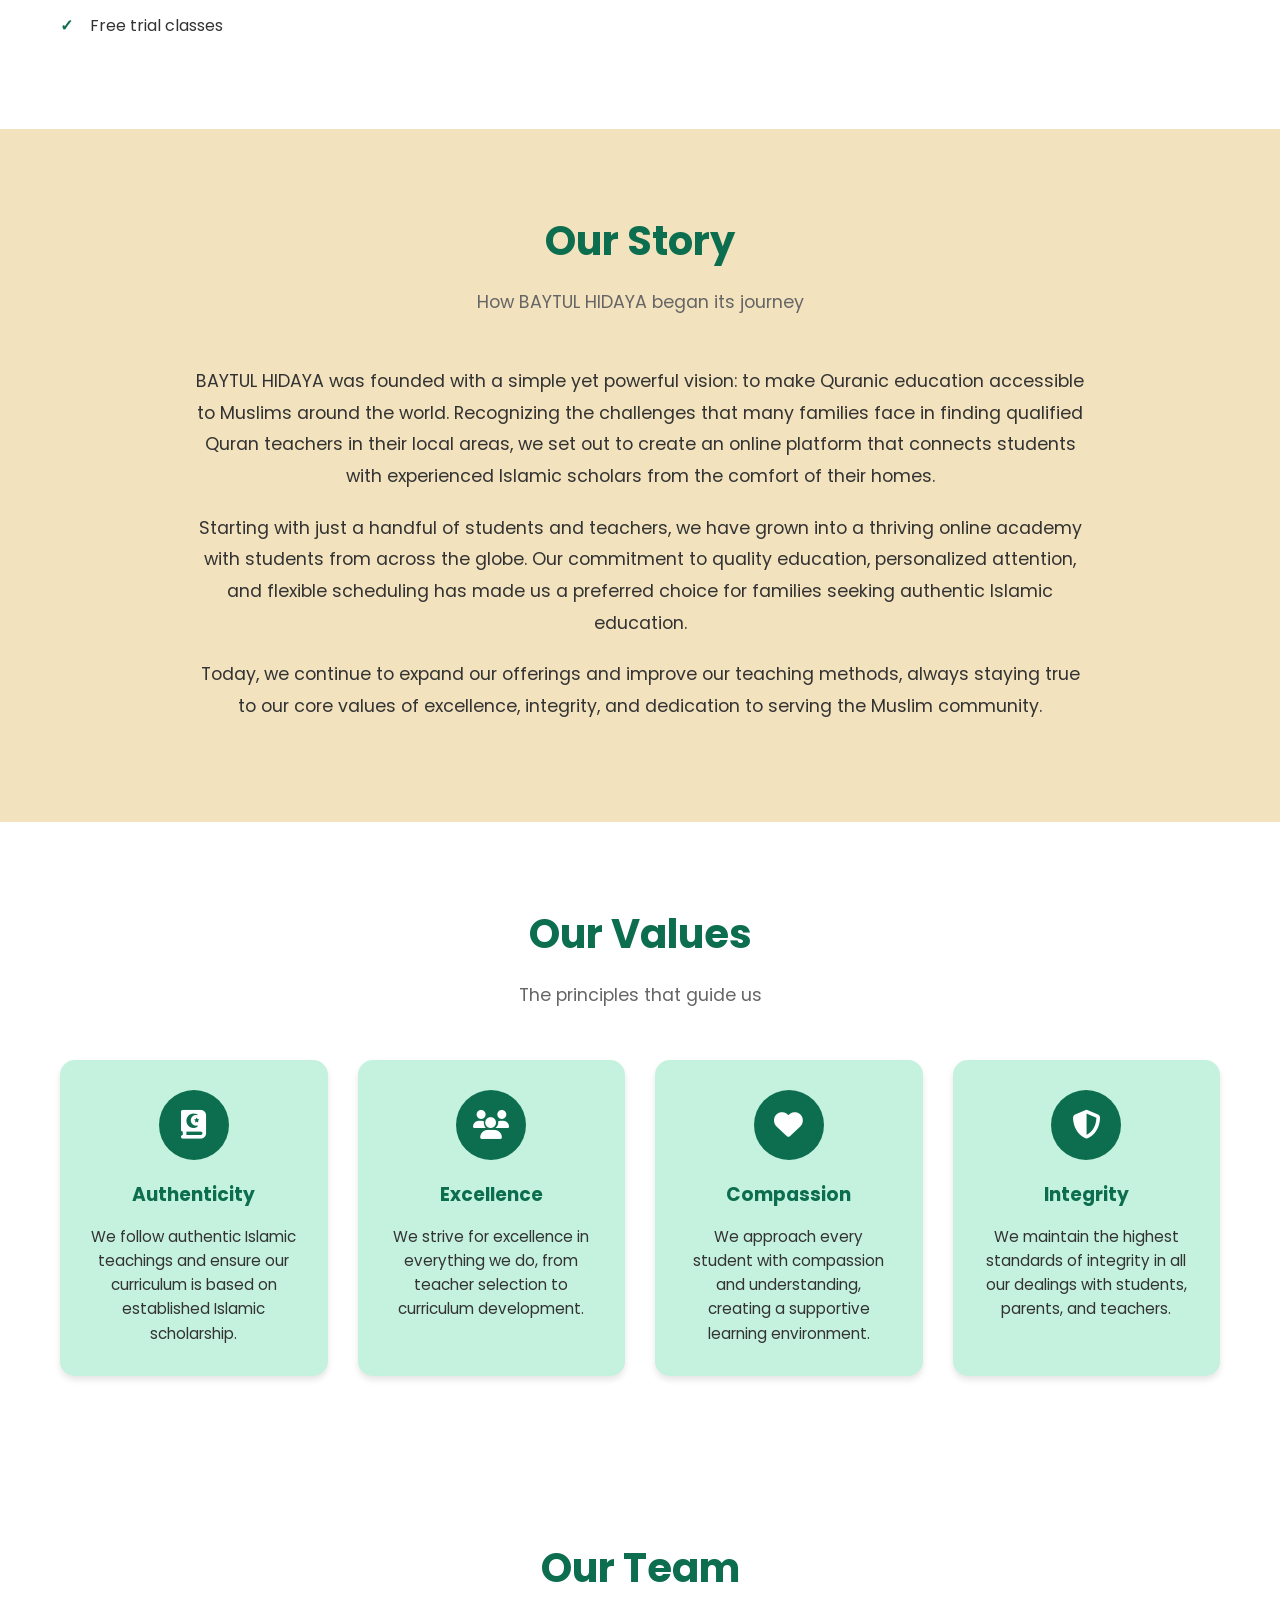
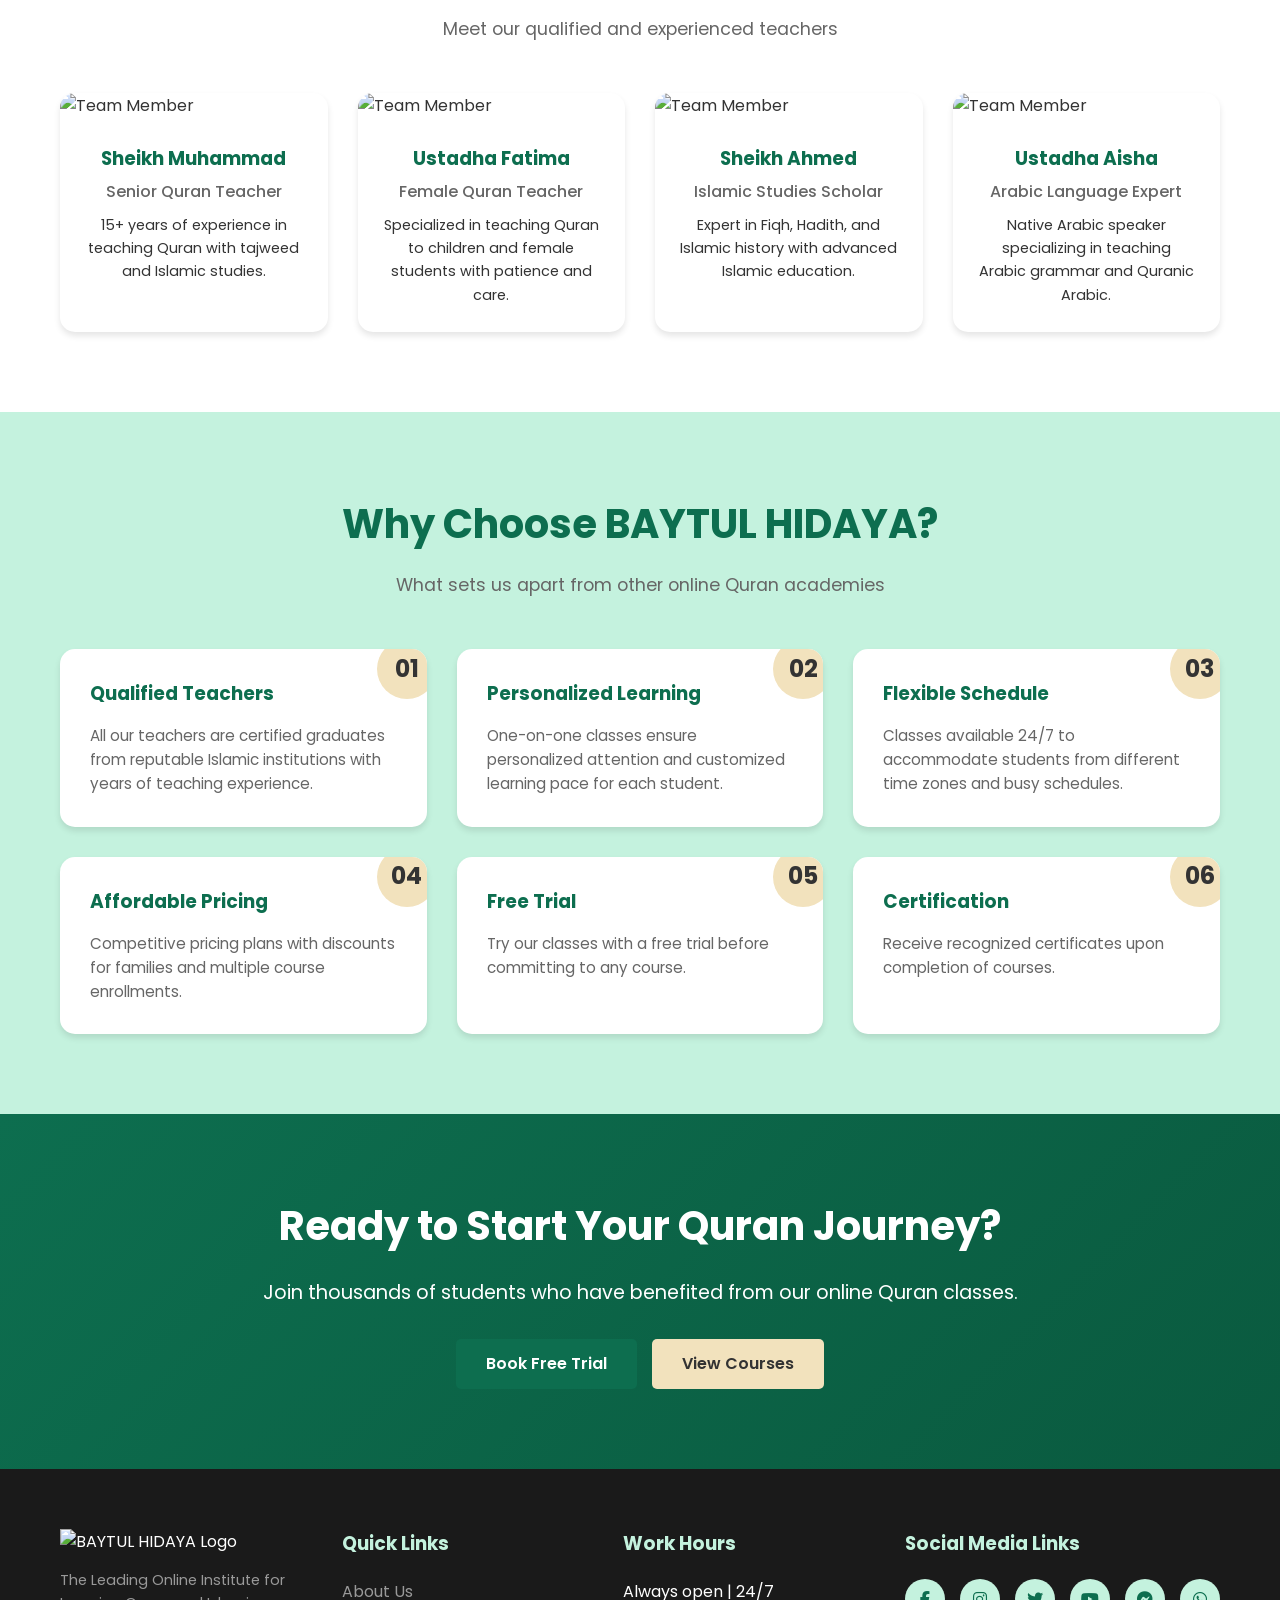
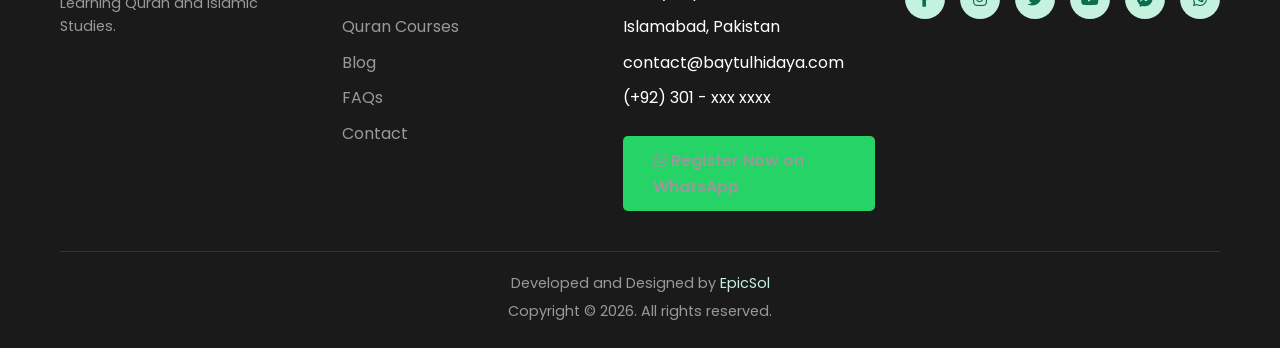
==== commit 7bd2405e: "Fix typo in about page header text Added missing period at the end of the subtitle text.  Generated " ====
--- a/pages/about.html
+++ b/pages/about.html
@@ -42,7 +42,7 @@
     <section class="page-header">
         <div class="container">
             <h1>About Us</h1>
-            <p>Learn more about BAYTUL HIDAYA and our mission</p>
+            <p>Learn more about BAYTUL HIDAYA and our mission.</p>
         </div>
     </section>
 
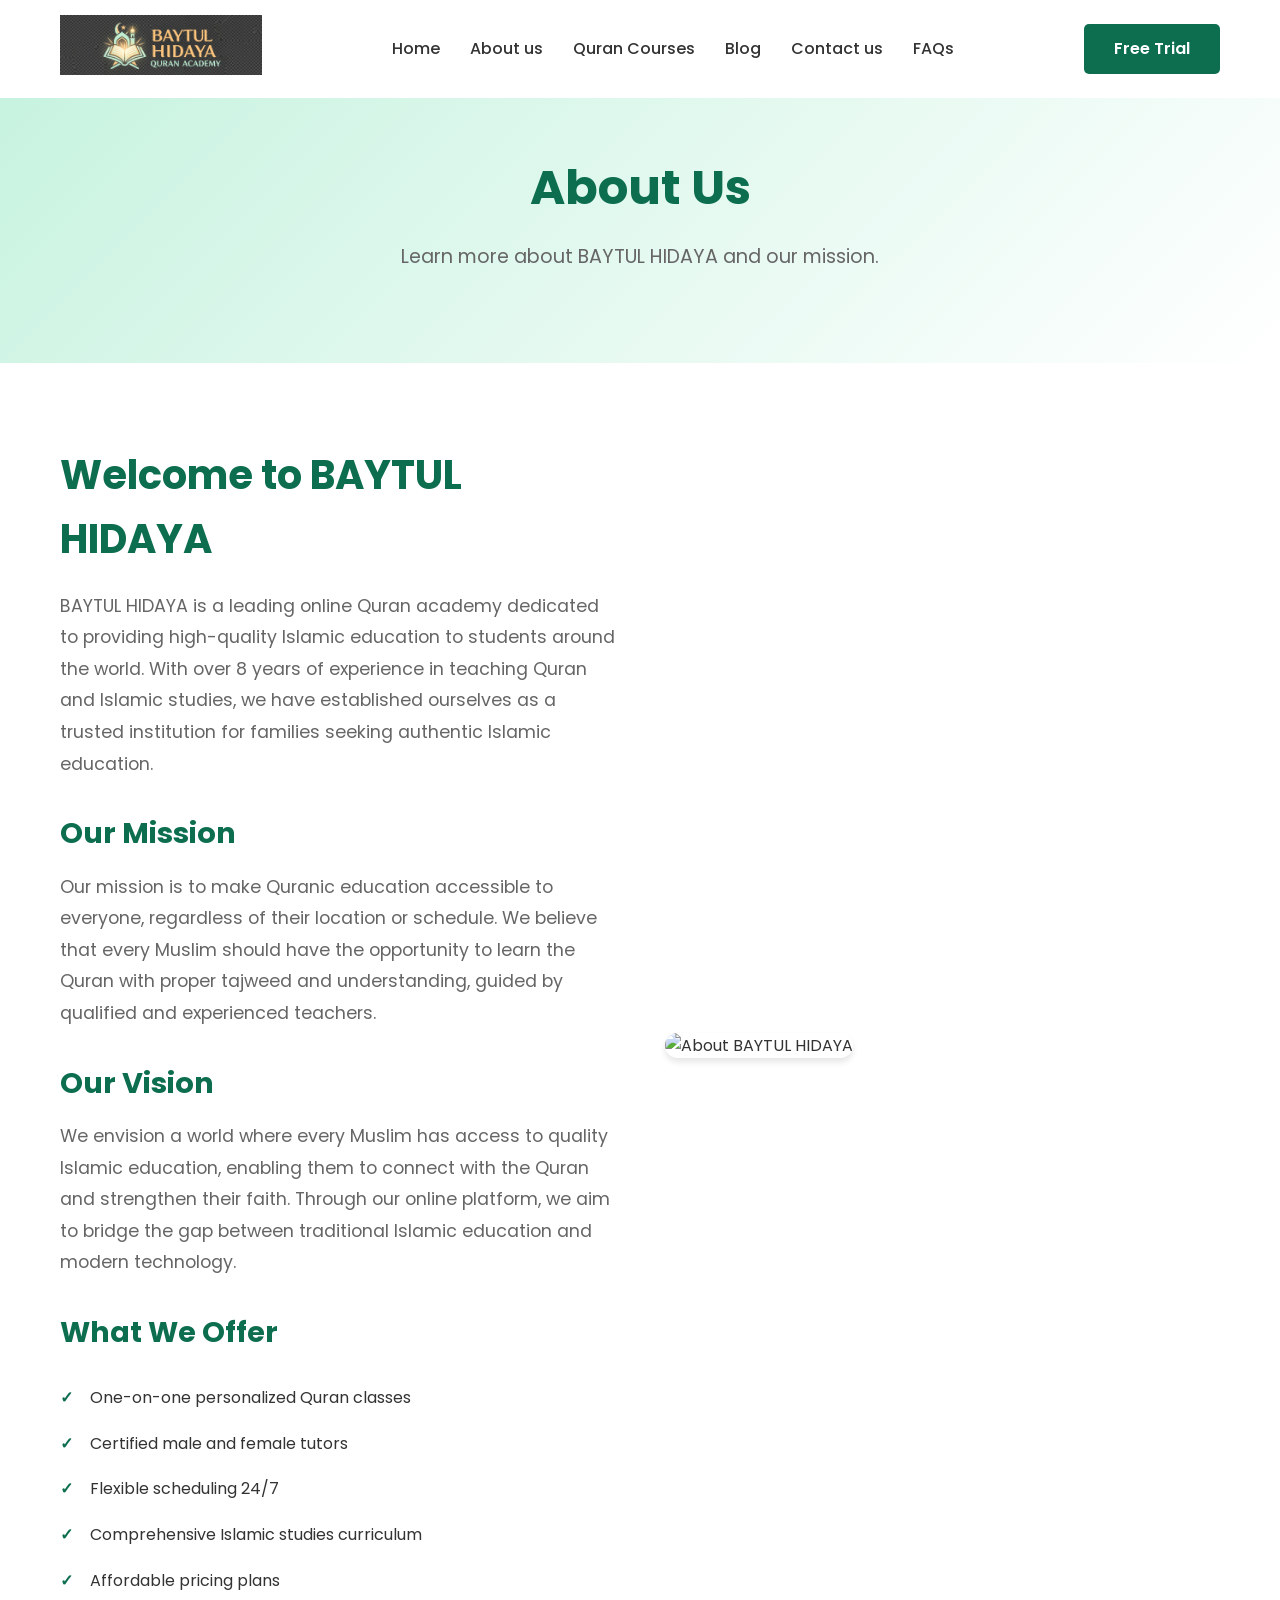
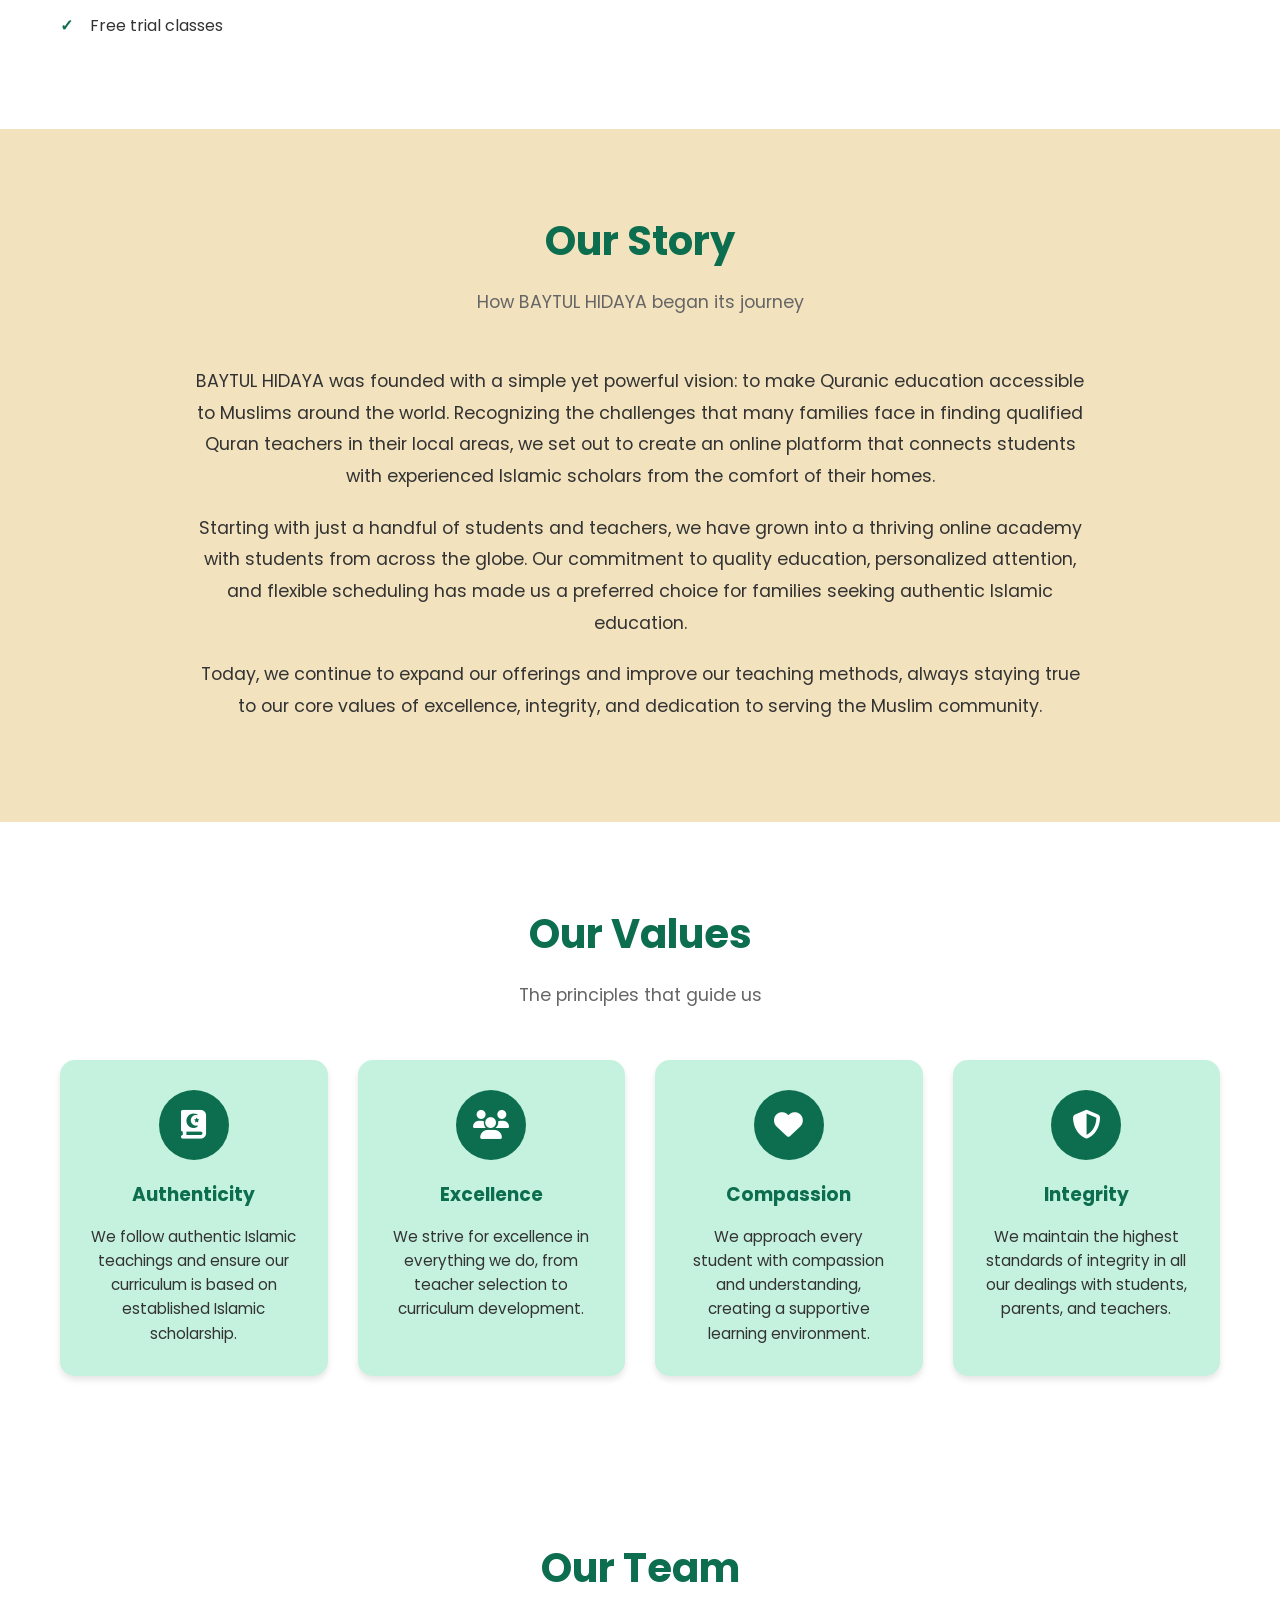
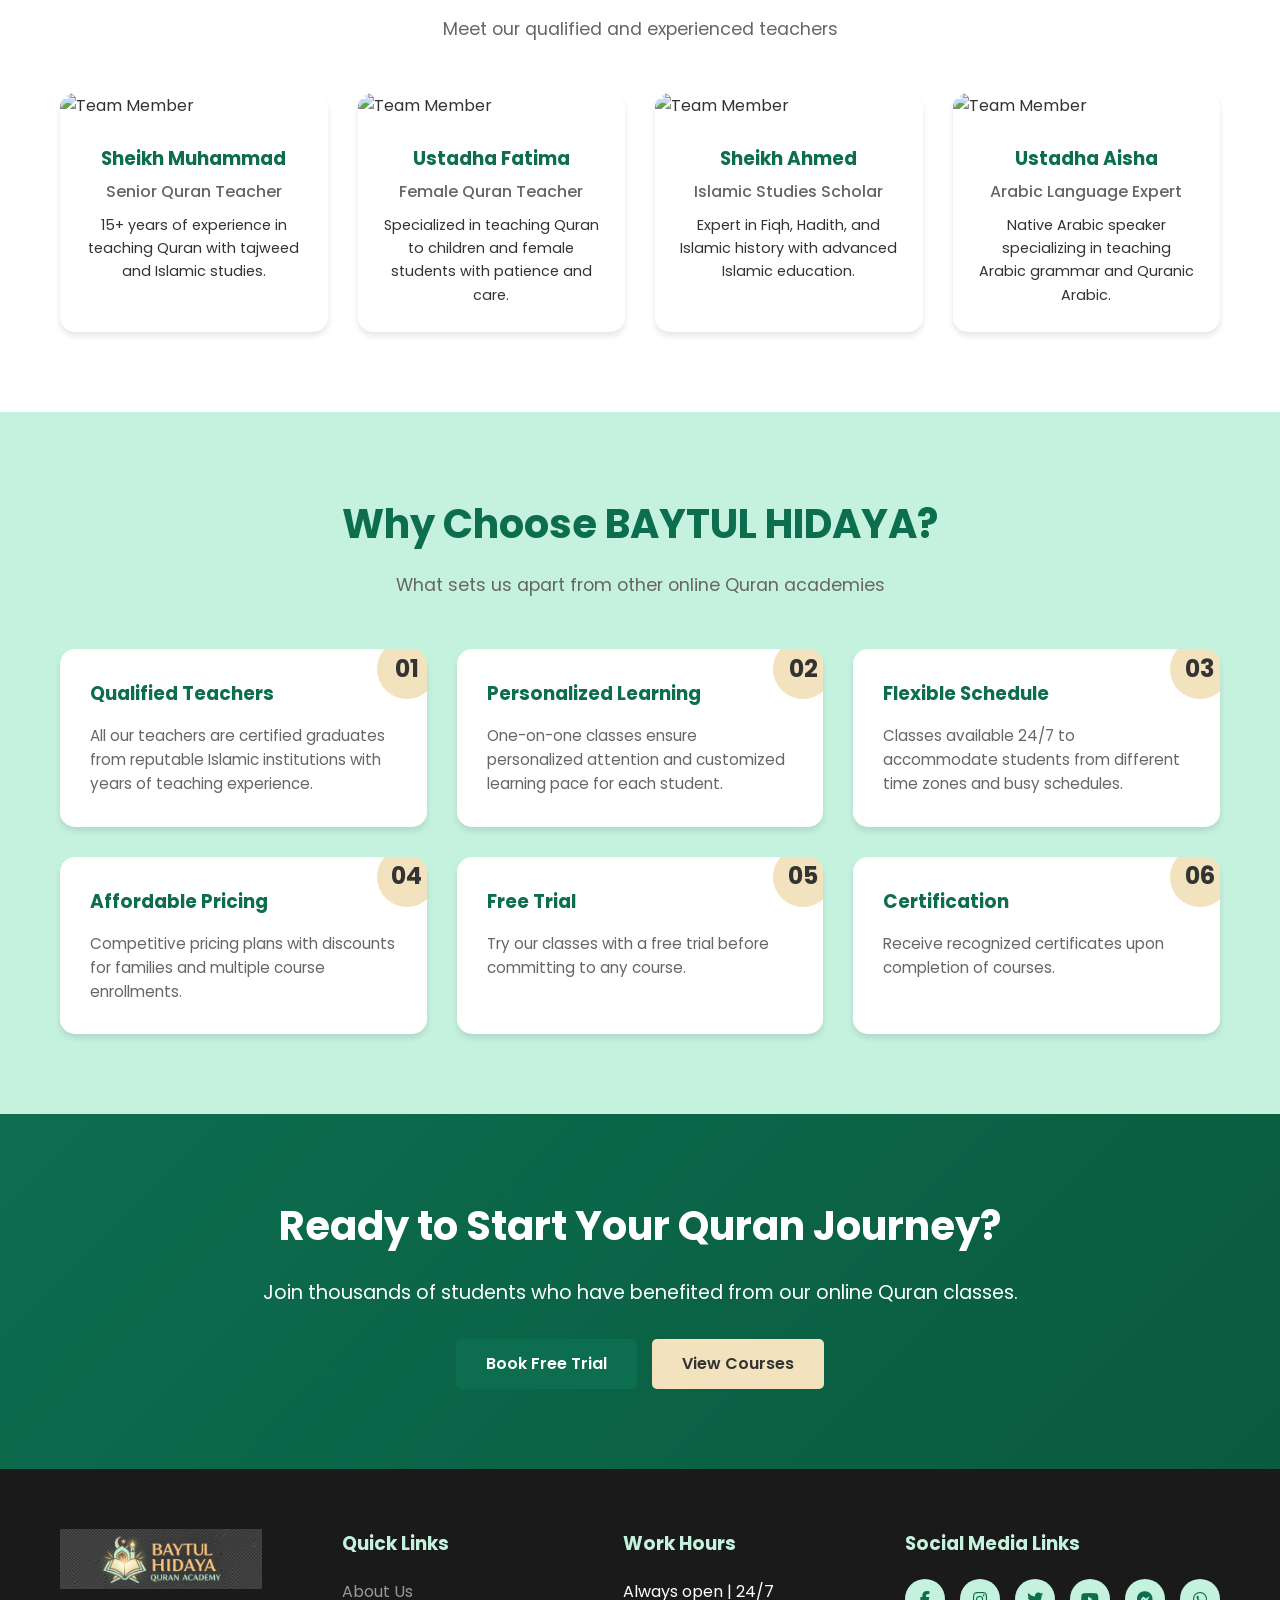
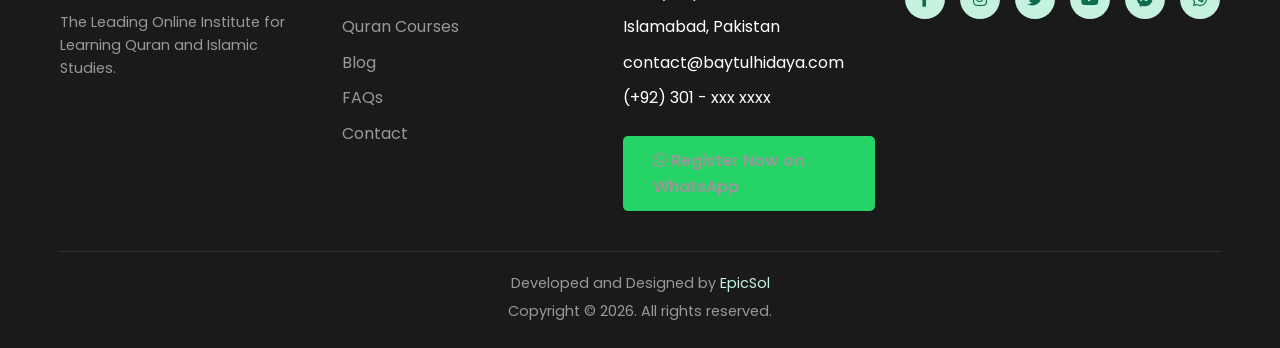
==== commit d85badc6: "ui changes" ====
--- a/pages/about.html
+++ b/pages/about.html
@@ -15,7 +15,7 @@
             <div class="container">
                 <div class="logo">
                     <a href="../index.html">
-                        <img src="../images/logo.png" alt="BAYTUL HIDAYA Logo">
+                        <img src="../images/logo1.jfif" alt="BAYTUL HIDAYA Logo">
                     </a>
                 </div>
                 <ul class="nav-menu">
@@ -246,7 +246,7 @@
         <div class="container">
             <div class="footer-grid">
                 <div class="footer-logo">
-                    <img src="../images/logo.png" alt="BAYTUL HIDAYA Logo">
+                    <img src="../images/logo1.jfif" alt="BAYTUL HIDAYA Logo">
                     <p>The Leading Online Institute for Learning Quran and Islamic Studies.</p>
                 </div>
                 <div class="footer-links">
--- a/css/style.css
+++ b/css/style.css
@@ -3,6 +3,11 @@
     margin: 0;
     padding: 0;
     box-sizing: border-box;
+}
+
+/* Prevent flash of unstyled content */
+body {
+    visibility: visible !important;
 }
 
 :root {
@@ -100,6 +105,12 @@
     flex-direction: column;
     cursor: pointer;
     gap: 5px;
+    opacity: 0;
+    transition: opacity 0.3s ease;
+}
+
+.hamburger.visible {
+    opacity: 1;
 }
 
 .hamburger span {
@@ -244,6 +255,43 @@
 @keyframes float {
     0%, 100% { transform: translateY(0); }
     50% { transform: translateY(-20px); }
+}
+
+/* Banner Tiles Section */
+.banner-tiles {
+    padding: 40px 0;
+    background: var(--white);
+}
+
+.banner-tiles-grid {
+    display: grid;
+    grid-template-columns: repeat(2, 1fr);
+    gap: 20px;
+    max-width: 800px;
+    margin: 0 auto;
+}
+
+.banner-tile {
+    background: #333333;
+    color: var(--white);
+    padding: 30px 25px;
+    border-radius: 10px;
+    text-align: center;
+    transition: var(--transition);
+    box-shadow: var(--shadow);
+}
+
+.banner-tile:hover {
+    transform: translateY(-5px);
+    box-shadow: 0 8px 15px rgba(0, 0, 0, 0.2);
+    background: #2a2a2a;
+}
+
+.banner-tile p {
+    font-size: 1.1rem;
+    font-weight: 600;
+    line-height: 1.4;
+    margin: 0;
 }
 
 /* Stats Section */
@@ -982,6 +1030,10 @@
         font-size: 2.5rem;
     }
     
+    .banner-tiles-grid {
+        grid-template-columns: 1fr;
+    }
+    
     .stats-grid,
     .features-grid,
     .courses-grid,
@@ -1023,6 +1075,7 @@
     
     .hamburger {
         display: flex;
+        opacity: 1;
     }
     
     .hamburger.active span:nth-child(1) {
@@ -1043,6 +1096,10 @@
     
     .hero-buttons {
         flex-direction: column;
+    }
+    
+    .banner-tiles-grid {
+        grid-template-columns: 1fr;
     }
     
     .stats-grid,
@@ -1149,6 +1206,11 @@
 .animate-on-scroll.visible {
     opacity: 1;
     transform: translateY(0);
+}
+
+/* Prevent flash of invisible content */
+body {
+    visibility: visible !important;
 }
 
 /* Page Header */
@@ -1767,4 +1829,197 @@
 .faq-page .faq-cta p {
     margin-top: 15px;
     color: var(--text-light);
+}
+
+/* Why Families Choose Us Section */
+.why-families-choose {
+    padding: 80px 0;
+    background: var(--dark-green);
+    position: relative;
+    overflow: hidden;
+}
+
+.why-families-choose::before {
+    content: '';
+    position: absolute;
+    top: 0;
+    left: 0;
+    right: 0;
+    bottom: 0;
+    background: linear-gradient(135deg, rgba(13, 110, 79, 0.95) 0%, rgba(10, 90, 63, 0.95) 100%);
+    z-index: 1;
+}
+
+.why-families-content {
+    position: relative;
+    z-index: 2;
+}
+
+.why-families-header {
+    text-align: center;
+    margin-bottom: 50px;
+}
+
+.why-families-header .subtitle {
+    color: var(--primary-orange);
+    font-size: 1.2rem;
+    font-weight: 600;
+    margin-bottom: 15px;
+    text-transform: uppercase;
+    letter-spacing: 2px;
+    /* animation: fadeInDown 0.8s ease-out; */
+}
+
+.why-families-header h2 {
+    color: var(--white);
+    font-size: 2.5rem;
+    margin-bottom: 10px;
+    /* animation: fadeInUp 0.8s ease-out 0.2s backwards; */
+}
+
+.why-families-cards {
+    display: grid;
+    grid-template-columns: repeat(3, 1fr);
+    gap: 30px;
+    max-width: 1200px;
+    margin: 0 auto;
+}
+
+.why-family-card {
+    padding: 40px 30px;
+    border-radius: 15px;
+    text-align: center;
+    transition: var(--transition);
+    position: relative;
+    overflow: hidden;
+    box-shadow: 0 10px 30px rgba(0, 0, 0, 0.2);
+}
+
+.why-family-card.white-bg {
+    background: var(--white);
+}
+
+.why-family-card.orange-bg {
+    background: var(--primary-orange);
+}
+
+.why-family-card:hover {
+    transform: translateY(-15px) scale(1.02);
+    box-shadow: 0 20px 40px rgba(0, 0, 0, 0.3);
+}
+
+.why-family-card .card-icon {
+    width: 80px;
+    height: 80px;
+    border-radius: 50%;
+    display: flex;
+    align-items: center;
+    justify-content: center;
+    margin: 0 auto 25px;
+    font-size: 2rem;
+    transition: var(--transition);
+}
+
+.why-family-card.white-bg .card-icon {
+    background: var(--primary-orange);
+    color: var(--text-dark);
+}
+
+.why-family-card.orange-bg .card-icon {
+    background: var(--white);
+    color: var(--dark-green);
+}
+
+.why-family-card:hover .card-icon {
+    transform: rotateY(360deg);
+}
+
+.why-family-card h3 {
+    font-size: 1.4rem;
+    margin-bottom: 15px;
+    font-weight: 700;
+}
+
+.why-family-card.white-bg h3 {
+    color: var(--dark-green);
+}
+
+.why-family-card.orange-bg h3 {
+    color: var(--white);
+}
+
+.why-family-card p {
+    font-size: 1rem;
+    line-height: 1.6;
+    color: var(--text-dark);
+}
+
+.why-family-card:nth-child(1) {
+    /* animation: slideInLeft 0.8s ease-out 0.3s backwards; */
+}
+
+.why-family-card:nth-child(2) {
+    /* animation: fadeInUp 0.8s ease-out 0.5s backwards; */
+}
+
+.why-family-card:nth-child(3) {
+    /* animation: slideInRight 0.8s ease-out 0.7s backwards; */
+}
+
+@keyframes fadeInDown {
+    from {
+        opacity: 0;
+        transform: translateY(-30px);
+    }
+    to {
+        opacity: 1;
+        transform: translateY(0);
+    }
+}
+
+@keyframes slideInLeft {
+    from {
+        opacity: 0;
+        transform: translateX(-50px);
+    }
+    to {
+        opacity: 1;
+        transform: translateX(0);
+    }
+}
+
+@keyframes slideInRight {
+    from {
+        opacity: 0;
+        transform: translateX(50px);
+    }
+    to {
+        opacity: 1;
+        transform: translateX(0);
+    }
+}
+
+/* Responsive Design for Why Families Section */
+@media (max-width: 1024px) {
+    .why-families-cards {
+        grid-template-columns: repeat(2, 1fr);
+    }
+    
+    .why-families-header h2 {
+        font-size: 2rem;
+    }
+}
+
+@media (max-width: 768px) {
+    .why-families-cards {
+        grid-template-columns: 1fr;
+    }
+    
+    .why-families-header h2 {
+        font-size: 1.8rem;
+    }
+    
+    .why-family-card {
+        padding: 30px 25px;
+    }
 }
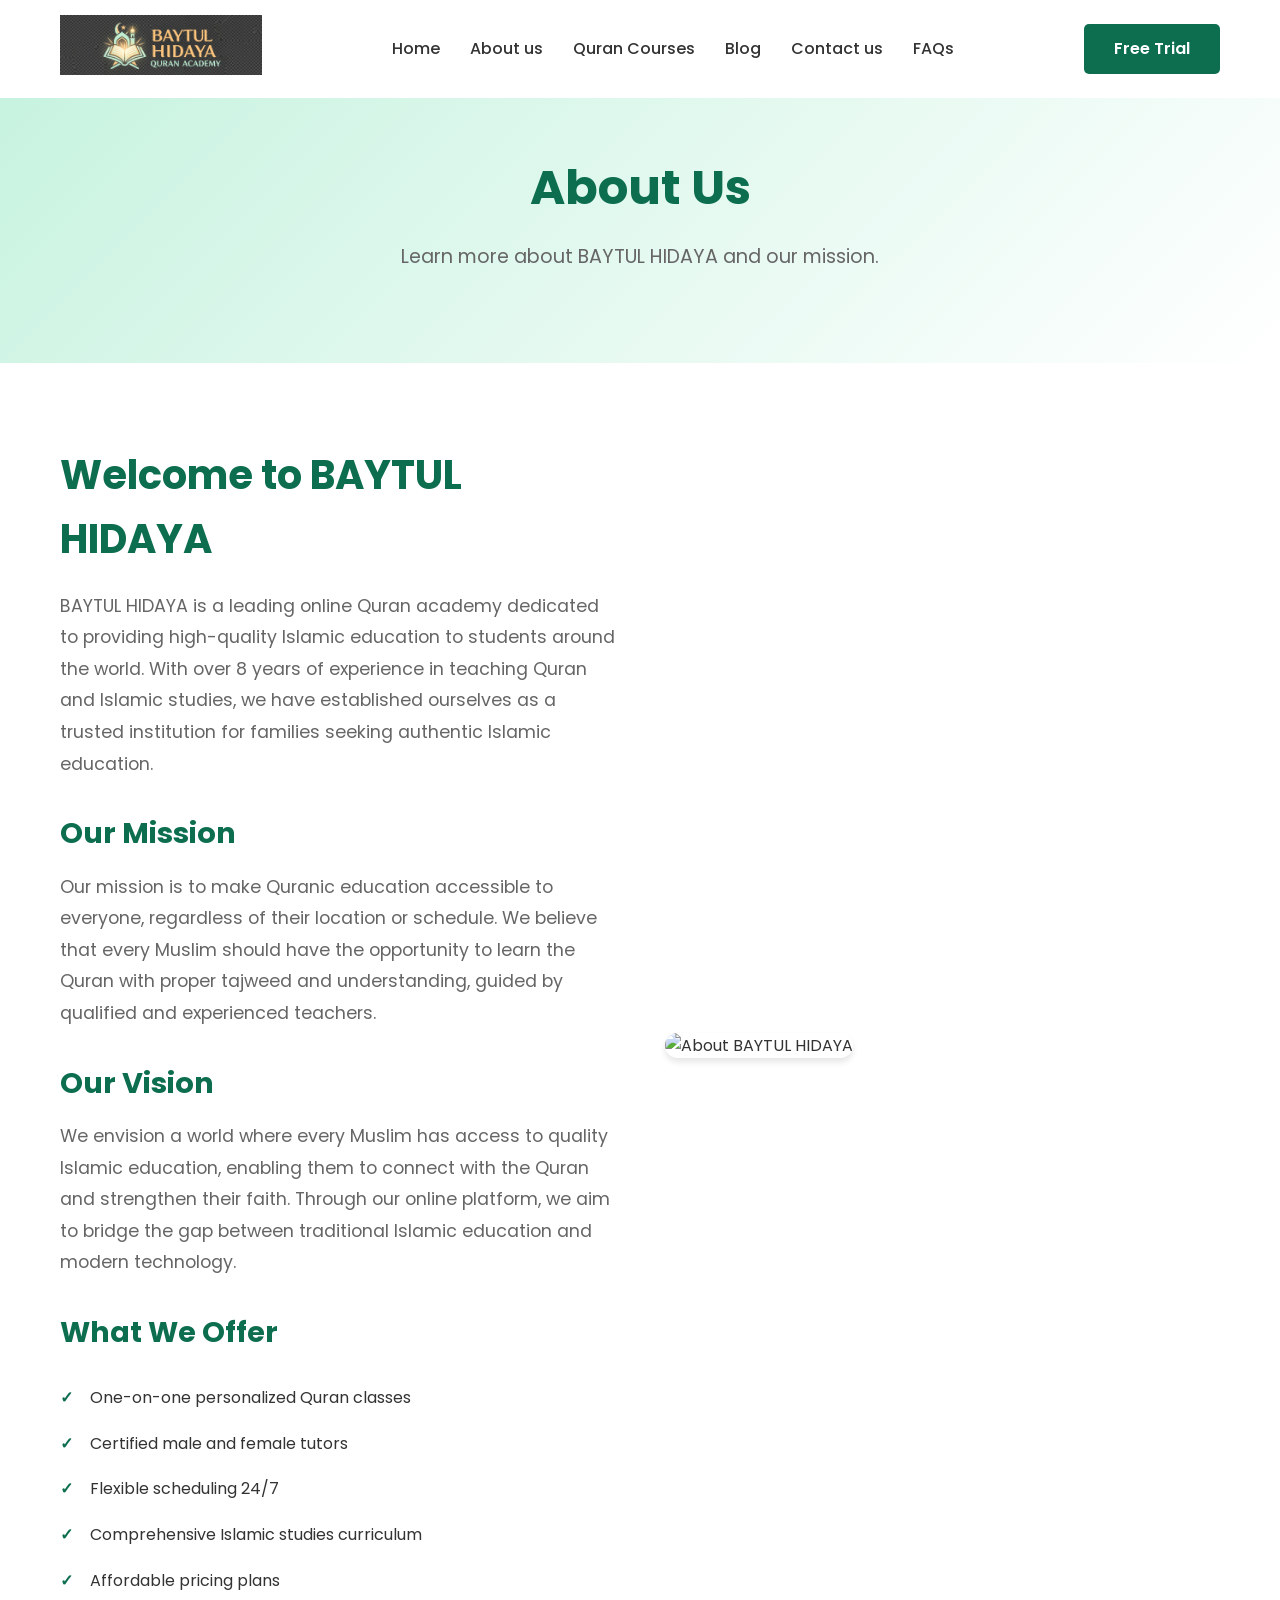
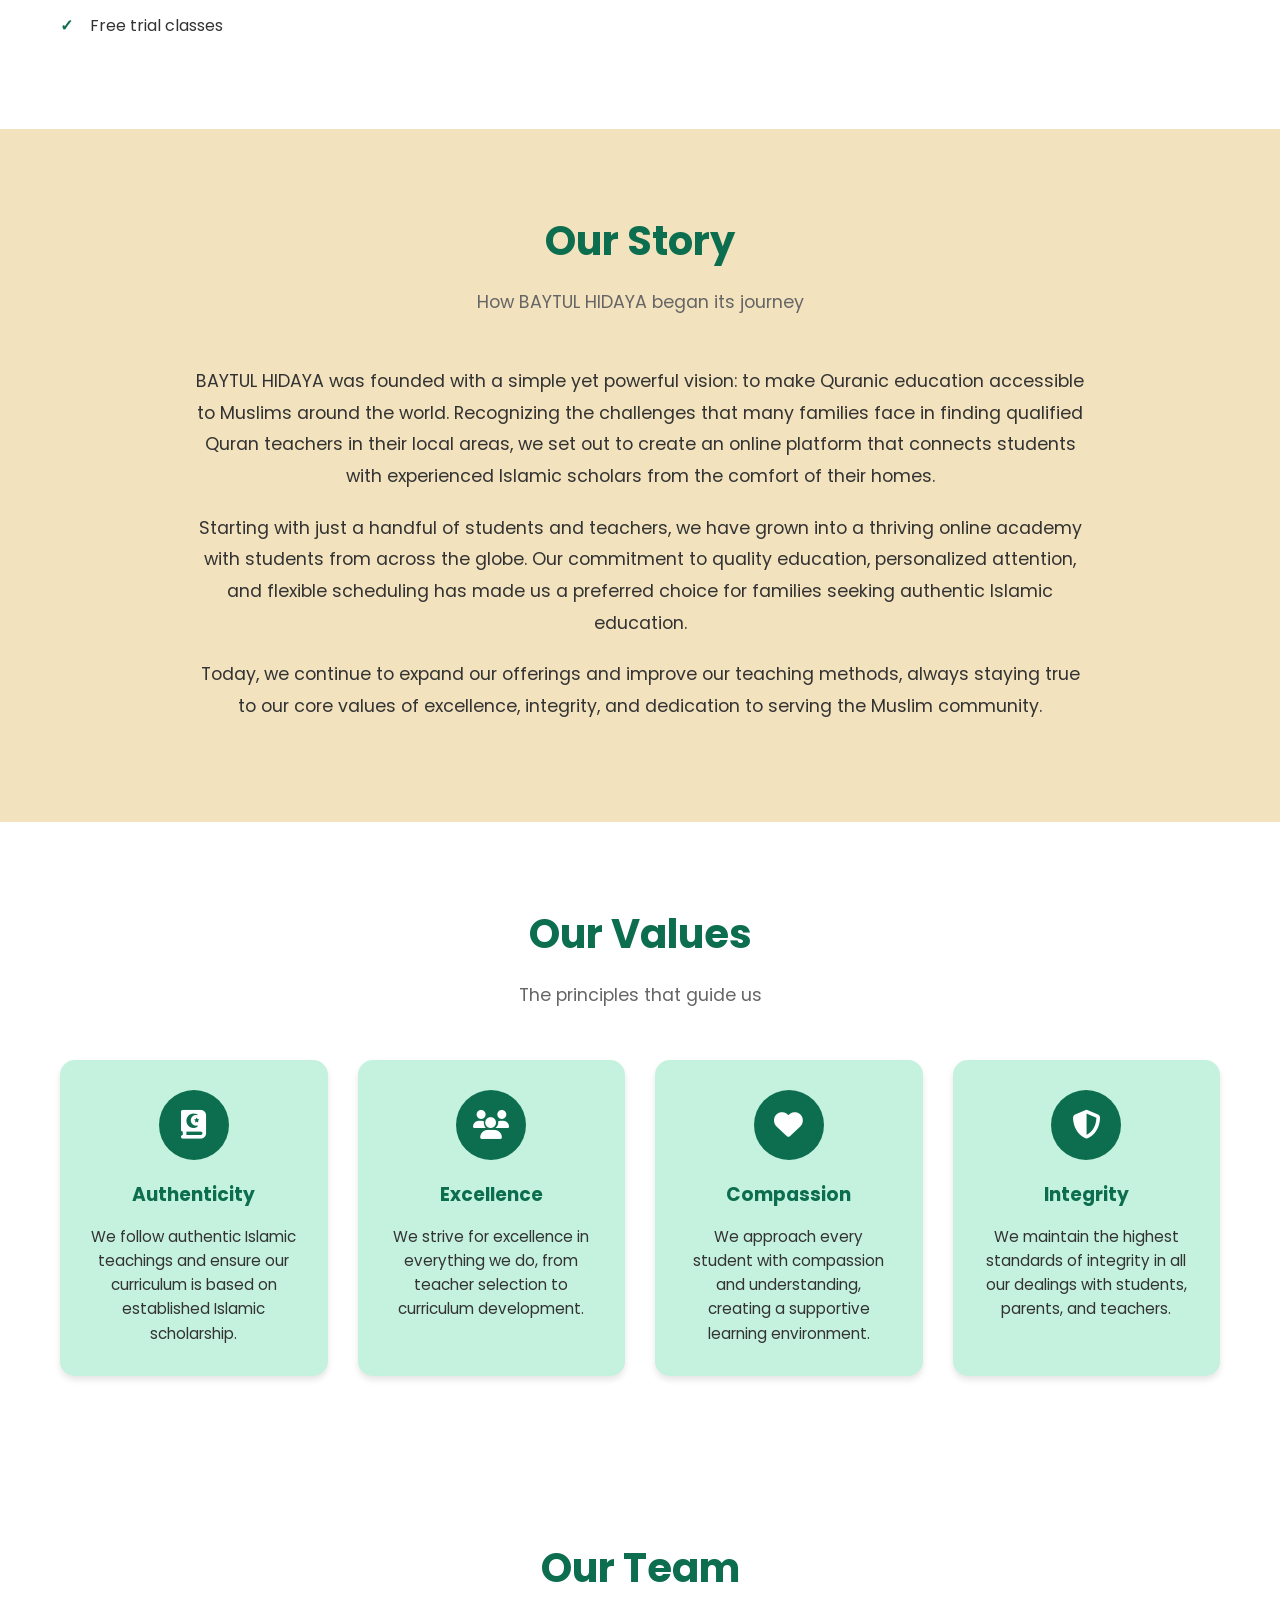
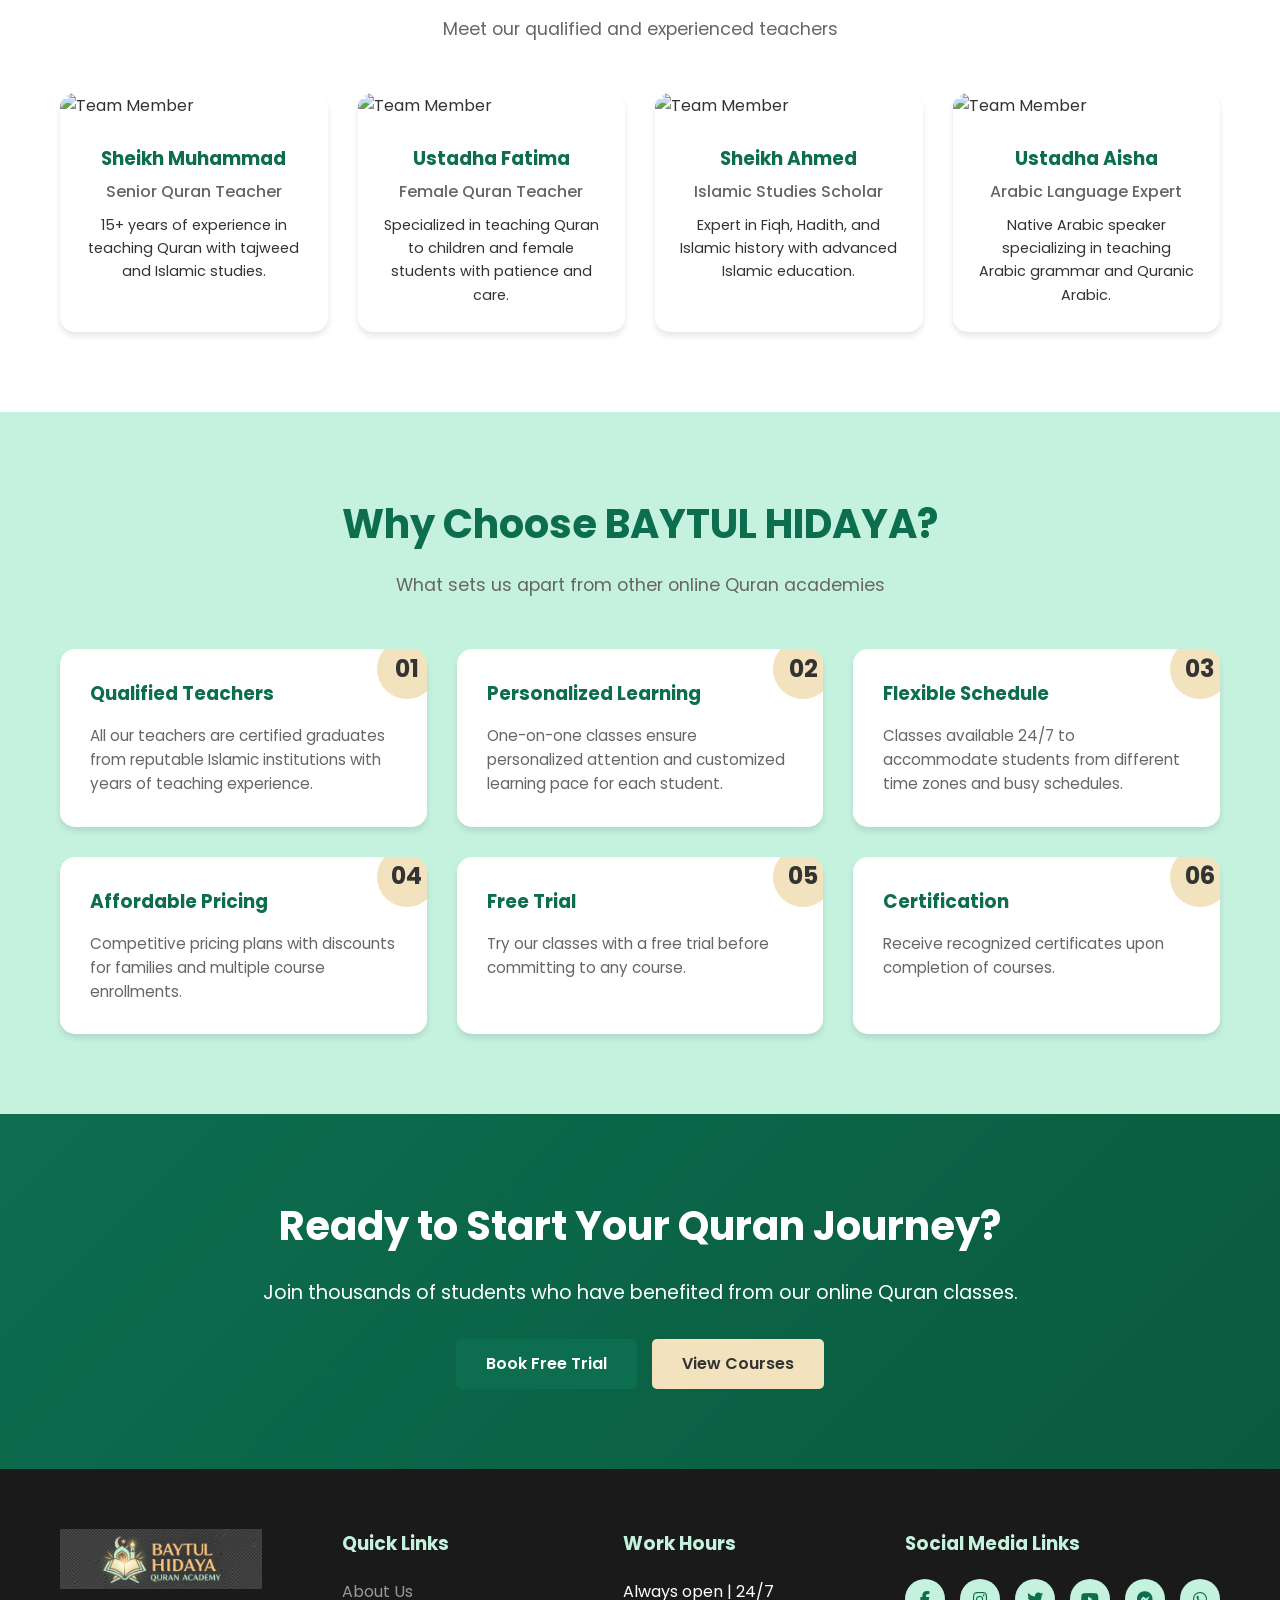
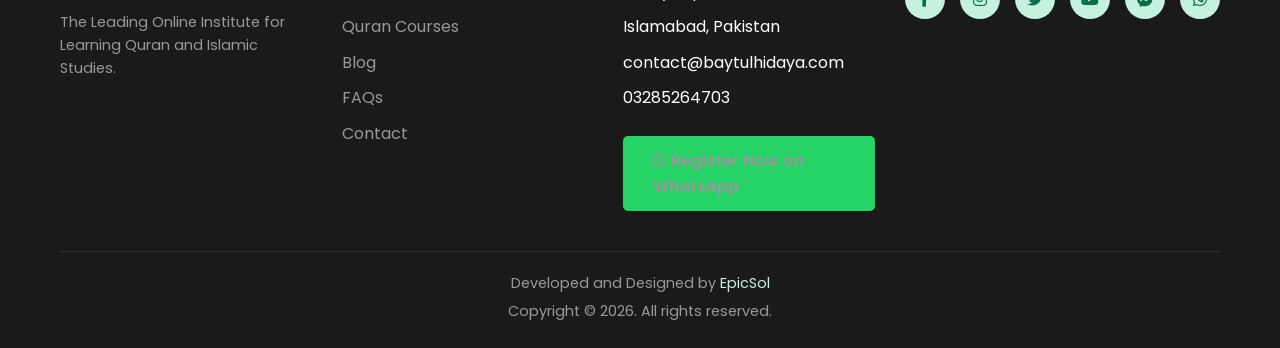
==== commit 1255f067: "Update social media links in footer - Updated Facebook link to new URL - Updated Instagram link to n" ====
--- a/pages/about.html
+++ b/pages/about.html
@@ -265,9 +265,9 @@
                         <li>Always open | 24/7</li>
                         <li>Islamabad, Pakistan</li>
                         <li>contact@baytulhidaya.com</li>
-                        <li>(+92) 301 - xxx xxxx</li>
+                        <li>03285264703</li>
                     </ul>
-                    <a href="https://wa.me/message/RNBNJLRW5IJGC1" target="_blank" class="btn-whatsapp">
+                    <a href="https://wa.me/923285264703" target="_blank" class="btn-whatsapp">
                         <i class="fab fa-whatsapp"></i> Register Now on WhatsApp
                     </a>
                 </div>
@@ -279,7 +279,7 @@
                         <a href="https://twitter.com/LearnquranA" target="_blank"><i class="fab fa-twitter"></i></a>
                         <a href="https://www.youtube.com/@learnquran.academy" target="_blank"><i class="fab fa-youtube"></i></a>
                         <a href="https://m.me/fb.farooq" target="_blank"><i class="fab fa-facebook-messenger"></i></a>
-                        <a href="https://wa.me/message/RNBNJLRW5IJGC1" target="_blank"><i class="fab fa-whatsapp"></i></a>
+                        <a href="https://wa.me/923285264703" target="_blank"><i class="fab fa-whatsapp"></i></a>
                     </div>
                 </div>
             </div>
--- a/css/style.css
+++ b/css/style.css
@@ -221,9 +221,19 @@
 
 .hero-content {
     display: grid;
-    grid-template-columns: 1fr 1fr;
-    gap: 50px;
+    grid-template-columns: 1fr 1fr 1fr;
+    gap: 30px;
     align-items: center;
+}
+
+.hero-right {
+    display: flex;
+    flex-direction: column;
+    gap: 30px;
+}
+
+.hero-text {
+    text-align: center;
 }
 
 .hero-text h1 {
@@ -231,6 +241,10 @@
     margin-bottom: 20px;
     color: var(--dark-green);
     line-height: 1.2;
+}
+
+.hero-text h1 .highlight-orange {
+    color: var(--primary-orange);
 }
 
 .hero-text p {
@@ -243,13 +257,125 @@
     display: flex;
     gap: 15px;
     margin-top: 30px;
+    justify-content: center;
 }
 
 .hero-image img {
     width: 100%;
+    max-width: 450px;
     border-radius: 20px;
     box-shadow: var(--shadow);
     animation: float 3s ease-in-out infinite;
+}
+
+.hero-cta-card {
+    background: var(--white);
+    border-radius: 6px;
+    box-shadow: 0 2px 8px rgba(0, 0, 0, 0.05);
+    overflow: hidden;
+    position: relative;
+    max-width: 180px;
+    margin: 0;
+}
+
+.cta-card-contact {
+    position: absolute;
+    top: -5px;
+    right: 6px;
+    width: 30px;
+    height: 30px;
+    background: var(--primary-orange);
+    border-radius: 50%;
+    display: flex;
+    align-items: center;
+    justify-content: center;
+    color: var(--text-dark);
+    font-weight: 700;
+    font-size: 0.5rem;
+    z-index: 10;
+    box-shadow: 0 1px 3px rgba(0, 0, 0, 0.06);
+}
+
+.cta-card-image {
+    width: 100%;
+    height: 70px;
+    overflow: hidden;
+}
+
+.cta-card-image img {
+    width: 100%;
+    height: 100%;
+    object-fit: cover;
+}
+
+.cta-card-content {
+    padding: 10px 8px;
+    text-align: left;
+}
+
+.cta-card-content h3 {
+    color: var(--dark-green);
+    font-size: 0.75rem;
+    margin-bottom: 3px;
+    font-weight: 700;
+}
+
+.cta-card-content p {
+    color: var(--text-light);
+    font-size: 0.65rem;
+    margin-bottom: 6px;
+    line-height: 1.1;
+}
+
+.cta-card-content ol {
+    list-style: none;
+    margin-bottom: 8px;
+    text-align: left;
+    counter-reset: item;
+}
+
+.cta-card-content ol li {
+    color: var(--text-dark);
+    font-size: 0.65rem;
+    margin-bottom: 3px;
+    display: flex;
+    align-items: center;
+    gap: 3px;
+    font-weight: 500;
+    counter-increment: item;
+}
+
+.cta-card-content ol li::before {
+    content: counter(item) ".";
+    color: var(--dark-green);
+    font-weight: 700;
+    min-width: 10px;
+}
+
+.cta-card-content ol li strong {
+    color: var(--dark-green);
+}
+
+.cta-card-content .btn-whatsapp-black {
+    width: 100%;
+    text-align: center;
+    font-size: 0.65rem;
+    padding: 5px 8px;
+    background: #1a1a1a;
+    color: var(--white);
+    border: none;
+    border-radius: 2px;
+    font-weight: 600;
+    cursor: pointer;
+    transition: var(--transition);
+    text-decoration: none;
+    display: inline-block;
+}
+
+.cta-card-content .btn-whatsapp-black:hover {
+    background: #333;
+    transform: translateY(-2px);
+    box-shadow: var(--shadow);
 }
 
 @keyframes float {
@@ -775,18 +901,93 @@
     background: var(--white);
 }
 
+.testimonials-slider {
+    position: relative;
+    max-width: 1200px;
+    margin: 0 auto;
+    overflow: hidden;
+    padding: 20px 0;
+}
+
+.testimonials-track {
+    display: flex;
+    gap: 30px;
+    animation: scroll 40s linear infinite;
+}
+
+.testimonials-track:hover {
+    animation-play-state: paused;
+}
+
+@keyframes scroll {
+    0% {
+        transform: translateX(0);
+    }
+    100% {
+        transform: translateX(-50%);
+    }
+}
+
 .testimonials-grid {
     display: grid;
     grid-template-columns: repeat(3, 1fr);
     gap: 30px;
 }
 
+/* Responsive Design for Testimonials Slider */
+@media (max-width: 1024px) {
+    .testimonial-card {
+        flex: 0 0 calc(50% - 15px);
+        min-width: 280px;
+    }
+    
+    .testimonials-track {
+        animation-duration: 30s;
+    }
+}
+
+@media (max-width: 768px) {
+    .testimonial-card {
+        flex: 0 0 calc(100% - 15px);
+        min-width: 250px;
+    }
+    
+    .testimonials-track {
+        animation-duration: 25s;
+    }
+}
+
 .testimonial-card {
     background: var(--primary-green);
     padding: 30px;
     border-radius: 15px;
     box-shadow: var(--shadow);
-    transition: var(--transition);
+    transition: all 0.4s cubic-bezier(0.175, 0.885, 0.32, 1.275);
+    flex: 0 0 calc(33.333% - 20px);
+    min-width: 300px;
+    position: relative;
+    overflow: hidden;
+}
+
+.testimonial-card::before {
+    content: '';
+    position: absolute;
+    top: 0;
+    left: -100%;
+    width: 100%;
+    height: 100%;
+    background: linear-gradient(90deg, transparent, rgba(255, 255, 255, 0.3), transparent);
+    transition: left 0.5s;
+}
+
+.testimonial-card:hover::before {
+    left: 100%;
+}
+
+.testimonial-card:hover {
+    transform: translateY(-15px) scale(1.05);
+    box-shadow: 0 20px 40px rgba(13, 110, 79, 0.3);
+    background: linear-gradient(135deg, var(--primary-green) 0%, #d4f5e4 100%);
 }
 
 .testimonial-card:hover {
@@ -1025,15 +1226,24 @@
     .hero-content {
         grid-template-columns: 1fr;
     }
-    
+
+    .hero-cta-card {
+        margin: 30px auto;
+        max-width: 100%;
+    }
+
     .hero-text h1 {
         font-size: 2.5rem;
     }
-    
+
+    .hero-image {
+        order: -1;
+    }
+
     .banner-tiles-grid {
         grid-template-columns: 1fr;
     }
-    
+
     .stats-grid,
     .features-grid,
     .courses-grid,
@@ -1041,15 +1251,15 @@
     .blog-grid {
         grid-template-columns: repeat(2, 1fr);
     }
-    
+
     .process-steps {
         grid-template-columns: repeat(2, 1fr);
     }
-    
+
     .specialties-grid {
         grid-template-columns: 1fr;
     }
-    
+
     .footer-grid {
         grid-template-columns: repeat(2, 1fr);
     }
@@ -1068,34 +1278,38 @@
         box-shadow: var(--shadow);
         padding: 20px 0;
     }
-    
+
     .nav-menu.active {
         left: 0;
     }
-    
+
     .hamburger {
         display: flex;
         opacity: 1;
     }
-    
+
     .hamburger.active span:nth-child(1) {
         transform: rotate(45deg) translate(5px, 5px);
     }
-    
+
     .hamburger.active span:nth-child(2) {
         opacity: 0;
     }
-    
+
     .hamburger.active span:nth-child(3) {
         transform: rotate(-45deg) translate(7px, -6px);
     }
-    
+
     .hero-text h1 {
         font-size: 2rem;
     }
-    
+
     .hero-buttons {
         flex-direction: column;
+    }
+
+    .hero-image {
+        order: -1;
     }
     
     .banner-tiles-grid {
